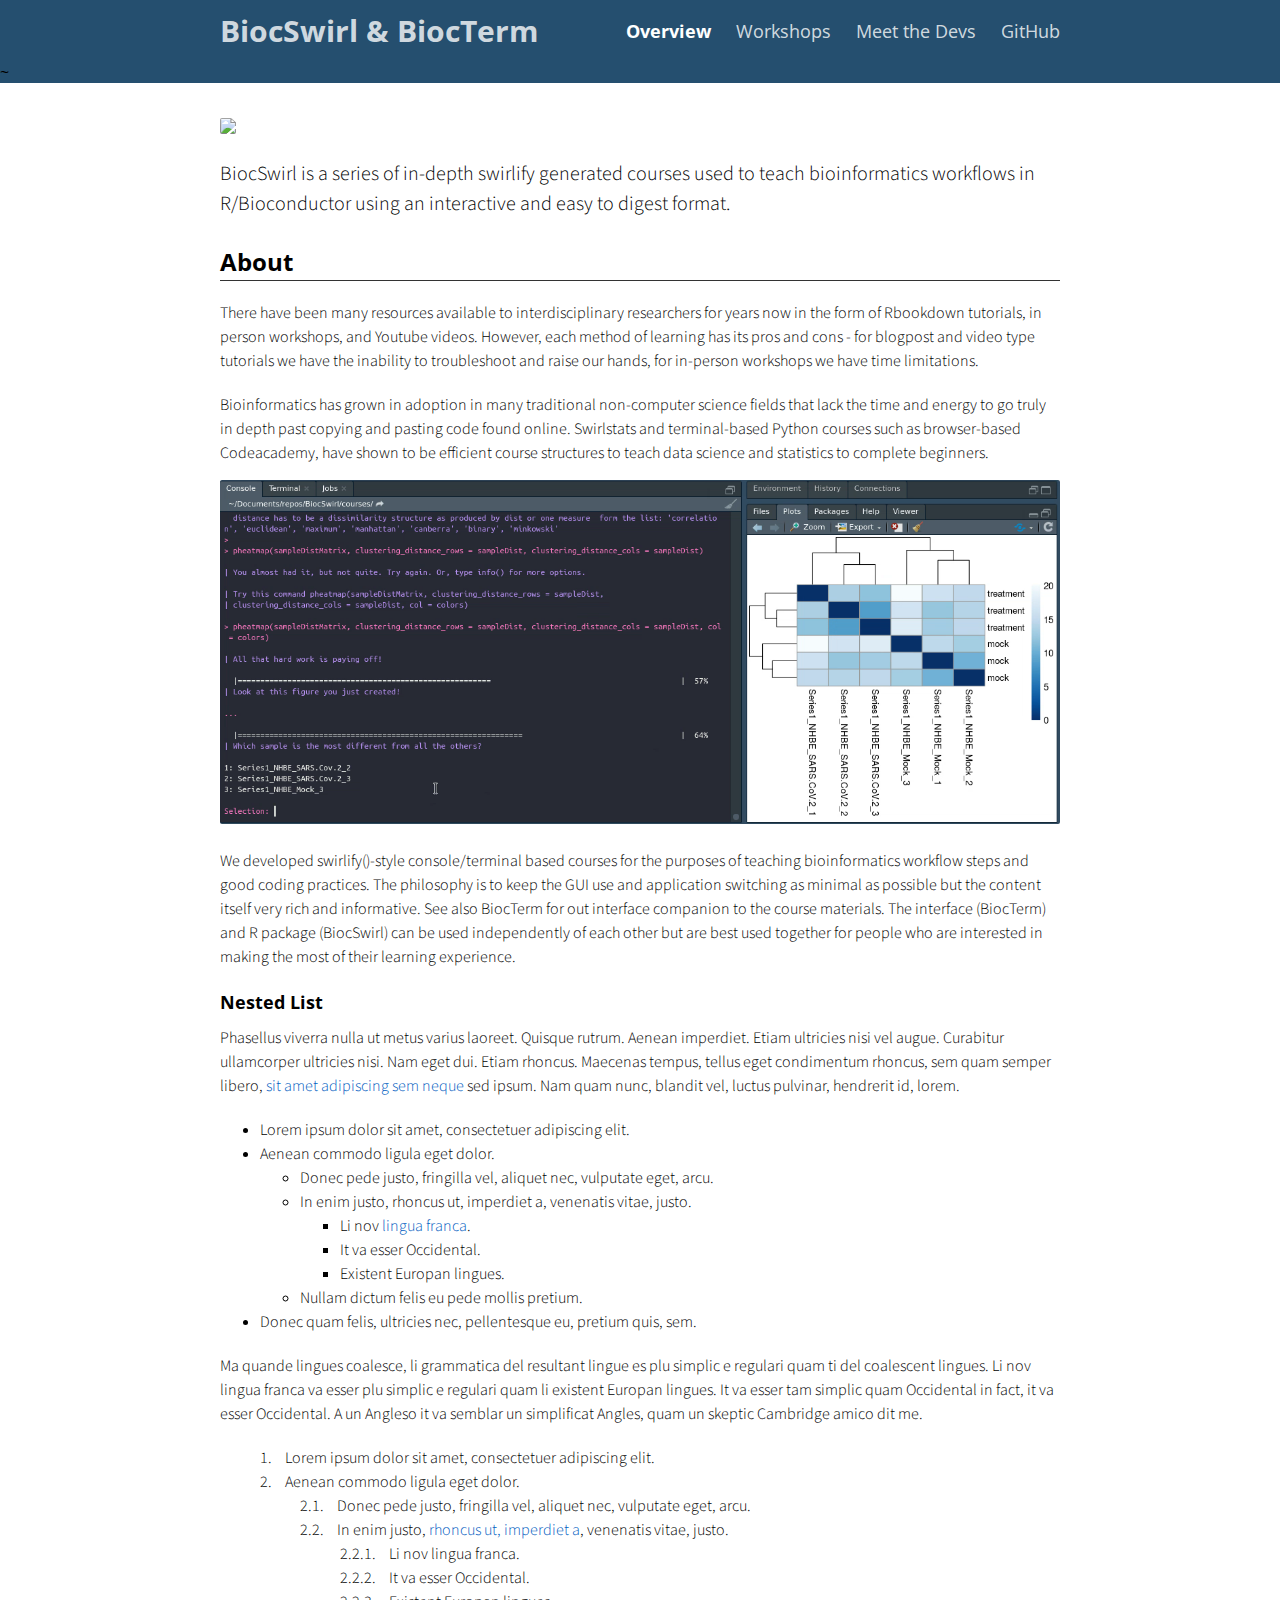
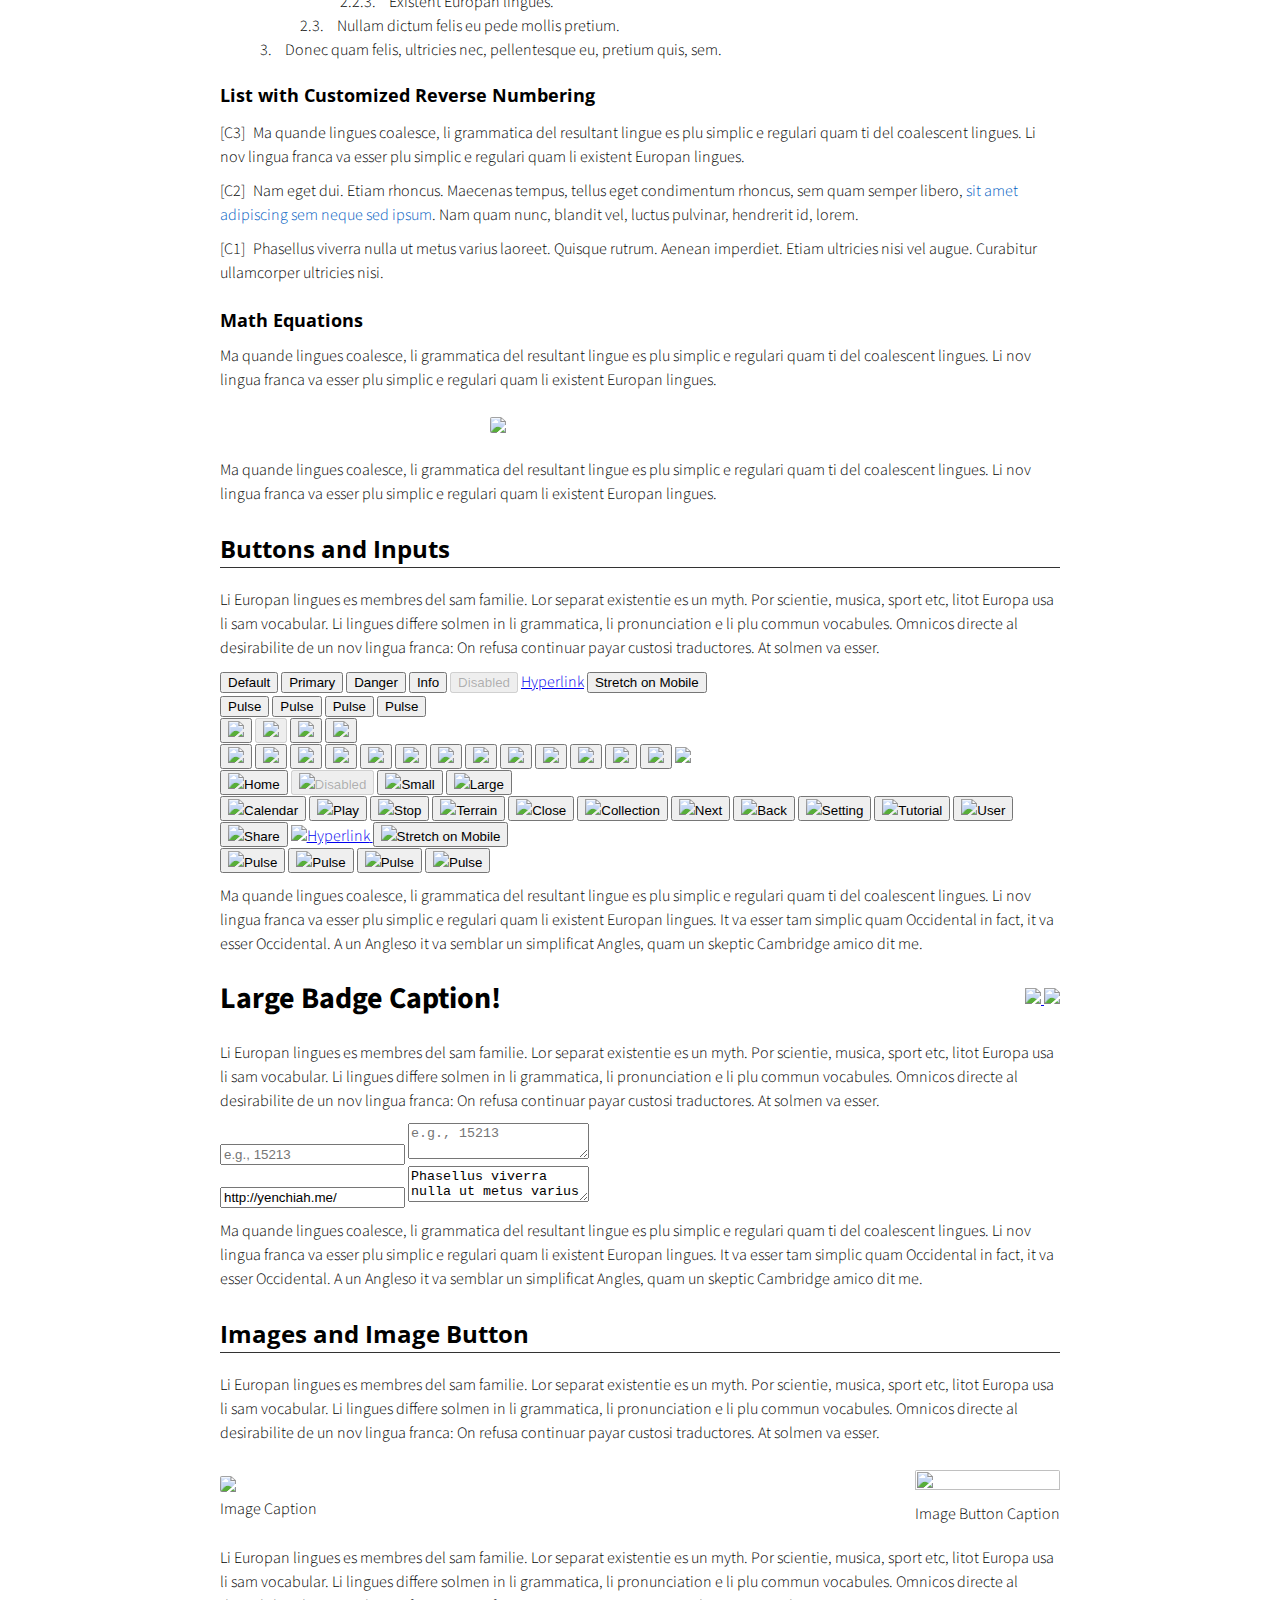
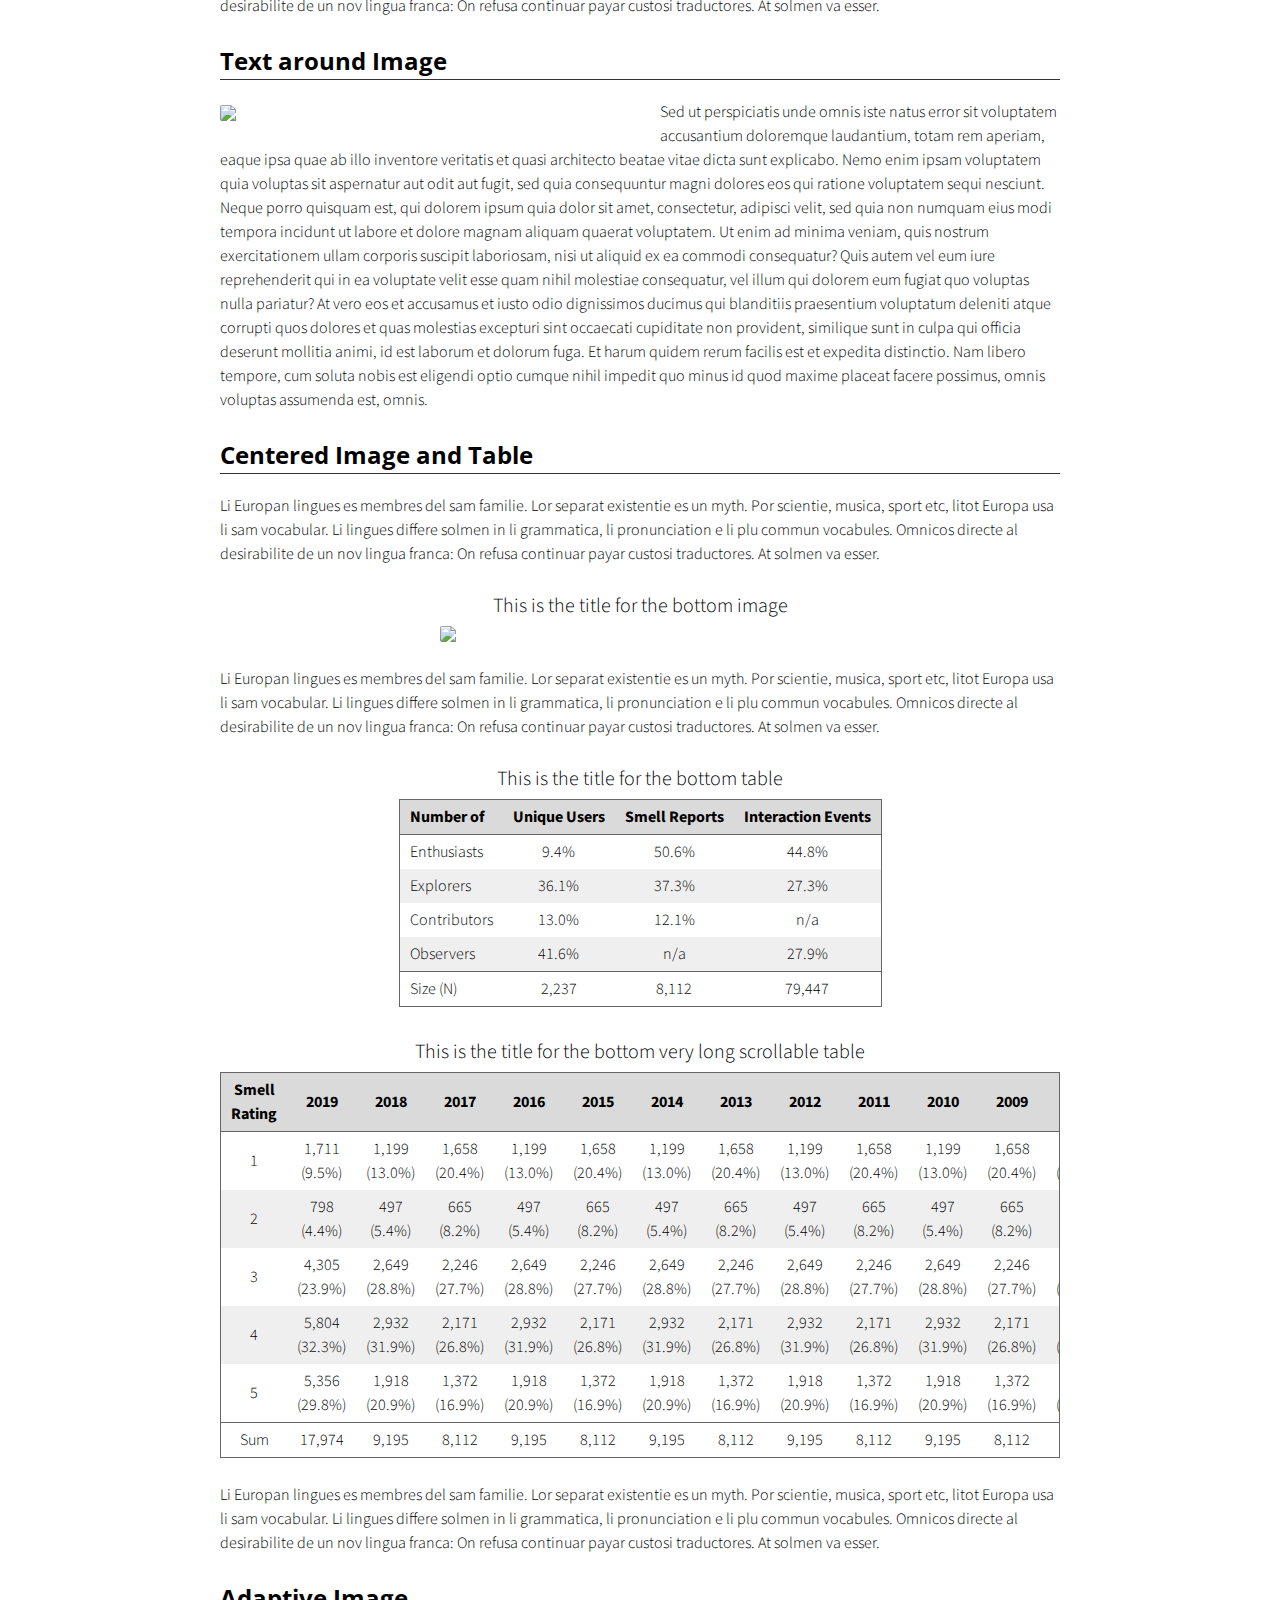
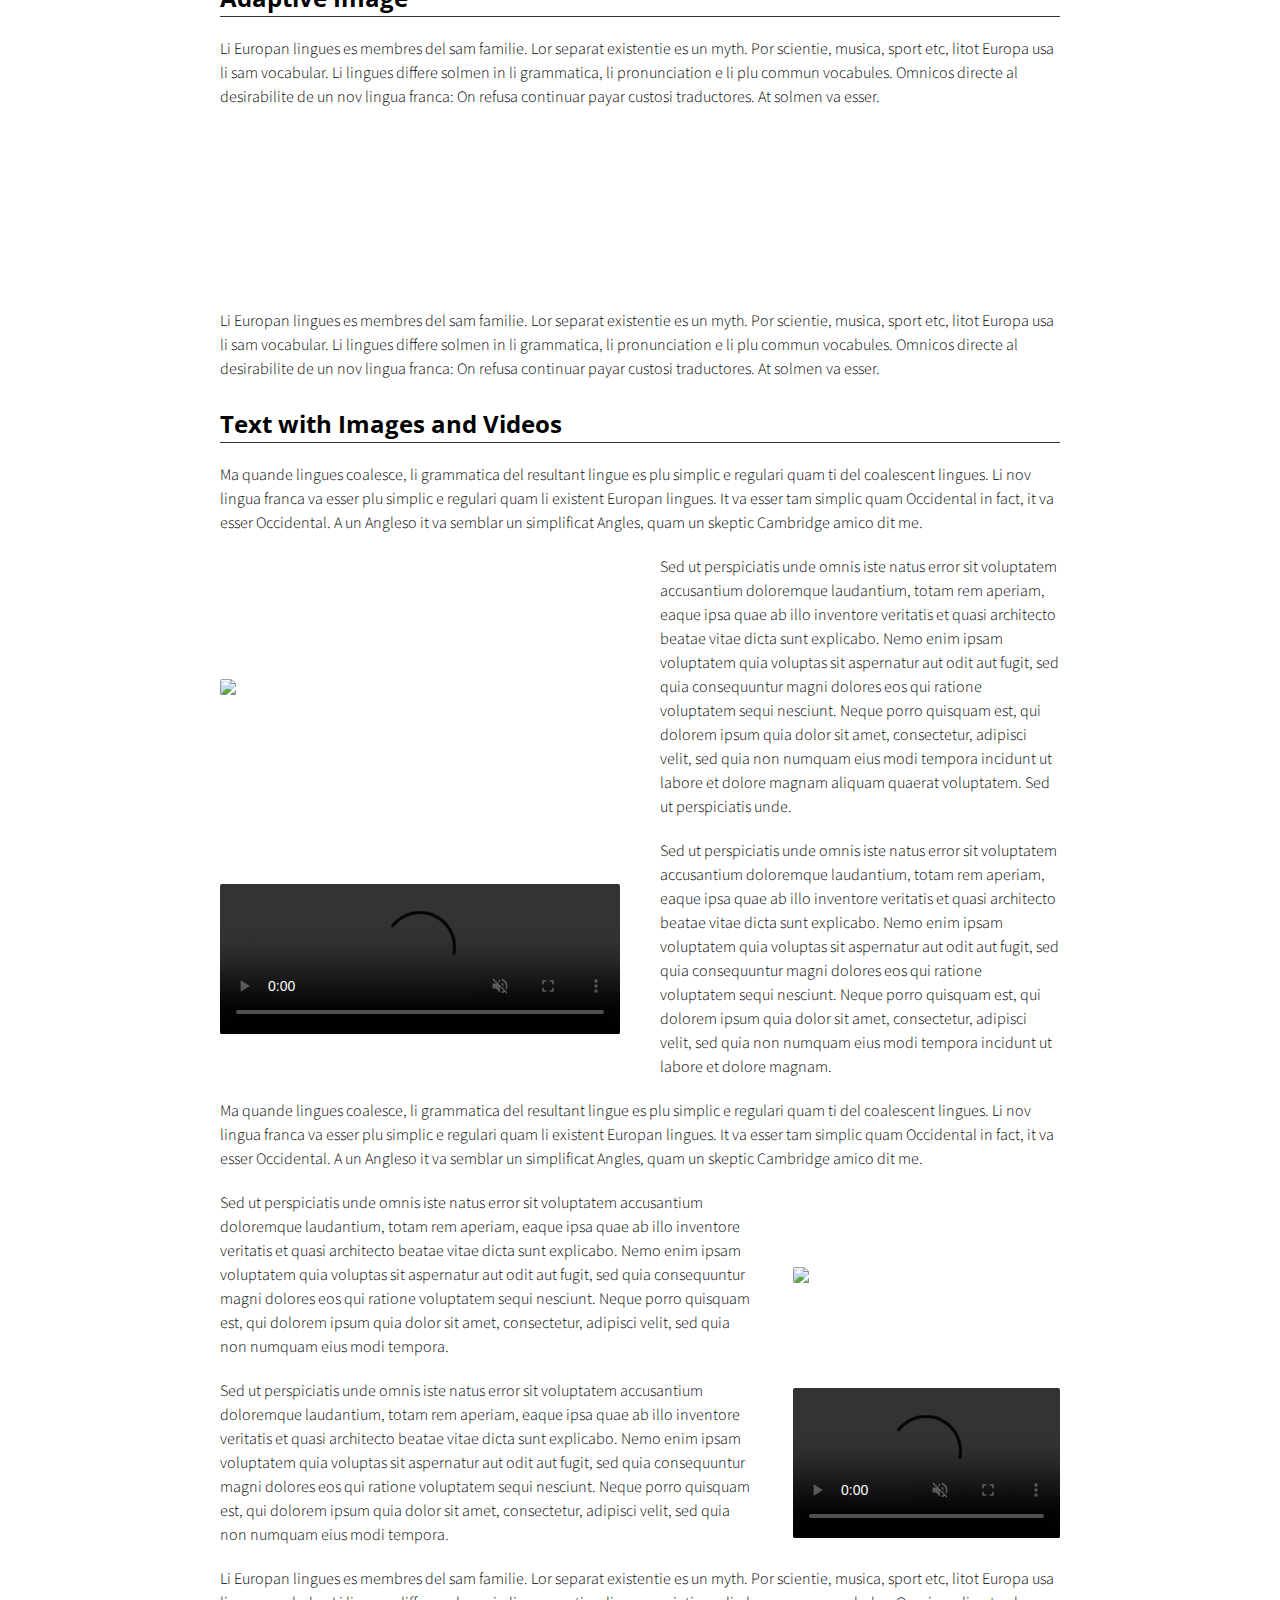
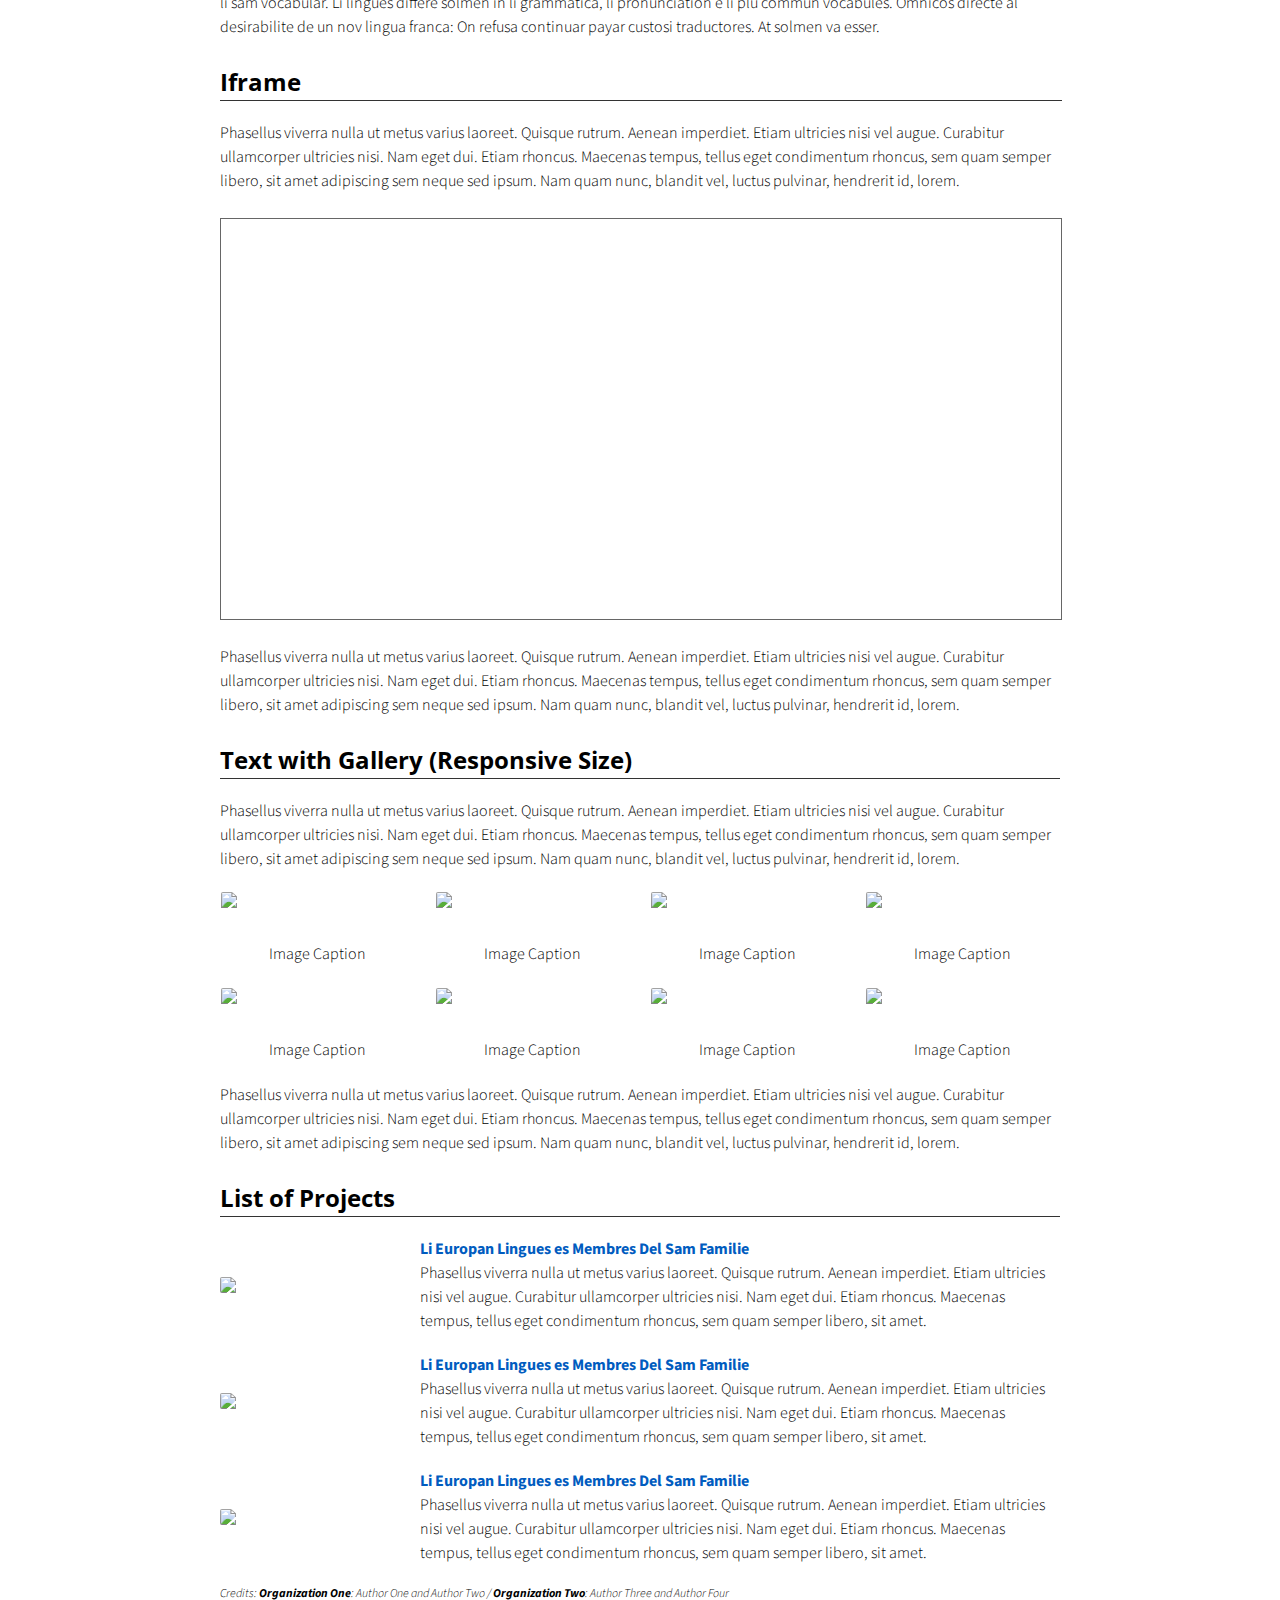
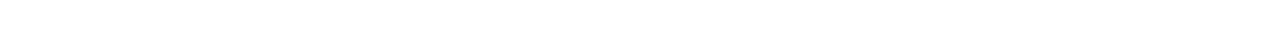
==== index.html @ 6b0eb289 "update menu colour and banner" ====
<!doctype html>
<html>

<head>
  <title>The BiocSwirl Project</title>
  <meta charset="utf-8" name="viewport" content="width=device-width, initial-scale=1">
  <link href="css/frame.css" media="screen" rel="stylesheet" type="text/css" />
  <link href="css/controls.css" media="screen" rel="stylesheet" type="text/css" />
  <link href="css/custom.css" media="screen" rel="stylesheet" type="text/css" />
  <link href='https://fonts.googleapis.com/css?family=Open+Sans:400,700' rel='stylesheet' type='text/css'>
  <link href='https://fonts.googleapis.com/css?family=Open+Sans+Condensed:300,700' rel='stylesheet' type='text/css'>
  <link href="https://fonts.googleapis.com/css?family=Source+Sans+Pro:400,700" rel="stylesheet">
  <script src="https://ajax.googleapis.com/ajax/libs/jquery/3.3.1/jquery.min.js"></script>
  <script src="js/menu.js"></script>
  <style>
    .menu-index {
      color: rgb(255, 255, 255) !important;
      opacity: 1 !important;
      font-weight: 700 !important;
    }
  </style>
</head>

<body>
  <div class="menu-container">
  <div class="menu">
  <div class="menu-table flex-row-space-between">
    <div class="logo flex-row-center">
      <a href="index.html">BiocSwirl & BiocTerm</a>
    </div>
    <a class="menu-button" tabindex="0" href="javascript:void(0)">
      <img src="img/menu.png">
    </a>
    <div class="menu-items flex-row-center flex-item">
      <a href="index.html" class="menu-index">Overview</a>
      <a href="workshops.html" class="menu-embedding">Workshops</a>
      <a href="team.html" class="menu-widget">Meet the Devs</a>
      <a href="https://github.com/biocswirl-dev-team">GitHub</a>
    </div>
  </div>
</div>
~           	 
  </div>
  <div class="content-container">
    <div class="content">
      <div class="content-table flex-column">
        <!-------------------------------------------------------------------------------------------->
        <!--Start Intro-->
         <div class="flex-row">
          <div class="flex-item flex-column">
            <img class="image center" src="img/BiocSwirl_Icon_Banner.png"/>
          </div>
          <div class="flex-item flex-column">
            <p class="text text-large">
                BiocSwirl is a series of in-depth swirlify generated courses used to teach bioinformatics workflows in R/Bioconductor using an interactive and easy to digest format.            
          
	    </p>
          </div>
        </div>

	<!--End Intro-->
        <!-------------------------------------------------------------------------------------------->
        <!--Start Text Only-->
        <div class="flex-row">
          <div class="flex-item flex-column">
            <h2 class="add-top-margin">About</h2>
            <hr>
            <p class="text">
              There have been many resources available to interdisciplinary researchers for years now in the form of Rbookdown tutorials, in person workshops, and Youtube videos. However, each method of learning has its pros and cons - for blogpost and video type tutorials we have the inability to troubleshoot and raise our hands, for in-person workshops we have time limitations.           </p>
            <p class="text"> Bioinformatics has grown in adoption in many traditional non-computer science fields that lack the time and energy to go truly in depth past copying and pasting code found online. Swirlstats and terminal-based Python courses such as browser-based Codeacademy, have shown to be efficient course structures to teach data science and statistics to complete beginners.          </p>

            <img class="image center add-top-margin-small" src="img/demoimage.png">
	    <p class="text">
	    We developed swirlify()-style console/terminal based courses for the purposes of teaching bioinformatics workflow steps and good coding practices. The philosophy is to keep the GUI use and application switching as minimal as possible but the content itself very rich and informative. See also BiocTerm for out interface companion to the course materials. The interface (BiocTerm) and R package (BiocSwirl) can be used independently of each other but are best used together for people who are interested in making the most of their learning experience.  
	    </p>
            
	    <h3>Nested List</h3>
            <p class="text">
              Phasellus viverra nulla ut metus varius laoreet. Quisque rutrum. Aenean imperdiet. Etiam ultricies nisi vel
              augue. Curabitur ullamcorper ultricies nisi. Nam eget dui. Etiam rhoncus. Maecenas tempus, tellus eget
              condimentum rhoncus, sem quam semper libero, <a target="_blank" href="javascript:void(0)">sit amet adipiscing sem neque</a> sed ipsum. Nam quam nunc, blandit
              vel, luctus pulvinar, hendrerit id, lorem.
            </p>
            <ul>
              <li>Lorem ipsum dolor sit amet, consectetuer adipiscing elit.</li>
              <li>Aenean commodo ligula eget dolor.
                <ul>
                  <li>Donec pede justo, fringilla vel, aliquet nec, vulputate eget, arcu.</li>
                  <li>In enim justo, rhoncus ut, imperdiet a, venenatis vitae, justo.
                    <ul>
                      <li>Li nov <a target="_blank" href="javascript:void(0)">lingua franca</a>.</li>
                      <li>It va esser Occidental.</li>
                      <li>Existent Europan lingues.</li>
                    </ul>
                  </li>
                  <li>Nullam dictum felis eu pede mollis pretium.</li>
                </ul>
              </li>
              <li>Donec quam felis, ultricies nec, pellentesque eu, pretium quis, sem. </li>
            </ul>
            <p class="text">
              Ma quande lingues coalesce, li grammatica del resultant lingue es plu simplic e regulari quam ti del
              coalescent lingues. Li nov lingua franca va esser plu simplic e regulari quam li existent Europan lingues.
              It va esser tam simplic quam Occidental in fact, it va esser Occidental. A un Angleso it va semblar un
              simplificat Angles, quam un skeptic Cambridge amico dit me.
            </p>
            <ol class="nested">
              <li>Lorem ipsum dolor sit amet, consectetuer adipiscing elit.</li>
              <li>Aenean commodo ligula eget dolor.
                <ol class="nested">
                  <li>Donec pede justo, fringilla vel, aliquet nec, vulputate eget, arcu.</li>
                  <li>In enim justo, <a target="_blank" href="javascript:void(0)">rhoncus ut, imperdiet a</a>, venenatis vitae, justo.
                    <ol class="nested">
                      <li>Li nov lingua franca.</li>
                      <li>It va esser Occidental.</li>
                      <li>Existent Europan lingues.</li>
                    </ol>
                  </li>
                  <li>Nullam dictum felis eu pede mollis pretium.</li>
                </ol>
              </li>
              <li>Donec quam felis, ultricies nec, pellentesque eu, pretium quis, sem. </li>
            </ol>
            <h3>List with Customized Reverse Numbering</h3>
            <ol class="publication C-list">
              <li>
                <p class="text-small-margin">
                  Phasellus viverra nulla ut metus varius laoreet. Quisque rutrum. Aenean imperdiet. Etiam ultricies nisi vel
                  augue. Curabitur ullamcorper ultricies nisi.
                </p>
              </li>
              <li>
                <p class="text-small-margin">
                  Nam eget dui. Etiam rhoncus. Maecenas tempus, tellus eget
                  condimentum rhoncus, sem quam semper libero, <a target="_blank" href="javascript:void(0)">sit amet adipiscing sem neque sed ipsum</a>. Nam quam nunc, blandit
                  vel, luctus pulvinar, hendrerit id, lorem.
                </p>
              </li>
              <li>
                <p class="text-small-margin">
                  Ma quande lingues coalesce, li grammatica del resultant lingue es plu simplic e regulari quam ti del
                  coalescent lingues. Li nov lingua franca va esser plu simplic e regulari quam li existent Europan lingues.
                </p>
              </li>
            </ol>
            <h3>Math Equations</h3>
            <p class="text">
              Ma quande lingues coalesce, li grammatica del resultant lingue es plu simplic e regulari quam ti del
              coalescent lingues. Li nov lingua franca va esser plu simplic e regulari quam li existent Europan lingues.
            </p>
            <img class="image center" src="http://latex.codecogs.com/svg.latex?C\cdot(3\sin\theta_1+3\sin\theta_2-\cos\theta_1-\cos\theta_2)" style="max-width: 300px;">
            <p class="text">
              Ma quande lingues coalesce, li grammatica del resultant lingue es plu simplic e regulari quam ti del
              coalescent lingues. Li nov lingua franca va esser plu simplic e regulari quam li existent Europan lingues.
            </p>
          </div>
        </div>
        <!--End Text Only-->
        <!-------------------------------------------------------------------------------------------->
        <!--Start Text with Buttons-->
        <div class="flex-row">
          <div class="flex-item flex-column">
            <h2 class="add-top-margin">Buttons and Inputs</h2>
            <hr>
            <p class="text">
              Li Europan lingues es membres del sam familie. Lor separat existentie es un myth. Por scientie, musica,
              sport etc, litot Europa usa li sam vocabular. Li lingues differe solmen in li grammatica, li pronunciation e
              li plu commun vocabules. Omnicos directe al desirabilite de un nov lingua franca: On refusa continuar payar
              custosi traductores. At solmen va esser.
            </p>
            <div class="control-group">
              <button class="custom-button">Default</button>
              <button class="custom-button custom-button-primary">Primary</button>
              <button class="custom-button custom-button-danger">Danger</button>
              <button class="custom-button custom-button-info">Info</button>
              <button class="custom-button" disabled>Disabled</button>
              <a class="custom-button" target="_blank" href="https://github.com/yenchiah/project-website-template" target="_blank">Hyperlink</a>
              <button class="custom-button custom-button-primary stretch-on-mobile">Stretch on Mobile</button>
            </div>
            <div class="control-group">
              <button class="custom-button pulse-black">Pulse</button>
              <button class="custom-button custom-button-primary pulse-primary">Pulse</button>
              <button class="custom-button custom-button-danger pulse-danger">Pulse</button>
              <button class="custom-button custom-button-info pulse-info">Pulse</button>
            </div>
            <div class="control-group">
              <button class="custom-button-flat"><img src="img/home.png"></button>
              <button class="custom-button-flat" disabled><img src="img/home.png"></button>
              <button class="custom-button-flat small"><img src="img/home.png"></button>
              <button class="custom-button-flat large"><img src="img/home.png"></button>
            </div>
            <div class="control-group">
              <button class="custom-button-flat"><img src="img/calendar.png"></button>
              <button class="custom-button-flat"><img src="img/play.png"></button>
              <button class="custom-button-flat"><img src="img/pause.png"></button>
              <button class="custom-button-flat"><img src="img/stop.png"></button>
              <button class="custom-button-flat"><img src="img/terrain.png"></button>
              <button class="custom-button-flat"><img src="img/close.png"></button>
              <button class="custom-button-flat"><img src="img/collection.png"></button>
              <button class="custom-button-flat"><img src="img/next.png"></button>
              <button class="custom-button-flat"><img src="img/back.png"></button>
              <button class="custom-button-flat"><img src="img/setting.png"></button>
              <button class="custom-button-flat"><img src="img/book.png"></button>
              <button class="custom-button-flat"><img src="img/user.png"></button>
              <button class="custom-button-flat"><img src="img/share.png"></button>
              <a class="custom-button-flat" href="https://github.com/yenchiah/project-website-template" target="_blank">
                <img src="img/link.png">
              </a>
            </div>
            <div class="control-group">
              <button class="custom-button-flat"><img src="img/home.png"><span>Home</span></button>
              <button class="custom-button-flat" disabled><img src="img/home.png"><span>Disabled</span></button>
              <button class="custom-button-flat small"><img src="img/home.png"><span>Small</span></button>
              <button class="custom-button-flat large"><img src="img/home.png"><span>Large</span></button>
            </div>
            <div class="control-group">
              <button class="custom-button-flat"><img src="img/calendar.png"><span>Calendar</span></button>
              <button class="custom-button-flat"><img src="img/play.png"><span>Play</span></button>
              <button class="custom-button-flat"><img src="img/stop.png"><span>Stop</span></button>
              <button class="custom-button-flat"><img src="img/terrain.png"><span>Terrain</span></button>
              <button class="custom-button-flat"><img src="img/close.png"><span>Close</span></button>
              <button class="custom-button-flat"><img src="img/collection.png"><span>Collection</span></button>
              <button class="custom-button-flat"><img src="img/next.png"><span>Next</span></button>
              <button class="custom-button-flat"><img src="img/back.png"><span>Back</span></button>
              <button class="custom-button-flat"><img src="img/setting.png"><span>Setting</span></button>
              <button class="custom-button-flat"><img src="img/book.png"><span>Tutorial</span></button>
              <button class="custom-button-flat"><img src="img/user.png"><span>User</span></button>
              <button class="custom-button-flat"><img src="img/share.png"><span>Share</span></button>
              <a class="custom-button-flat" href="https://github.com/yenchiah/project-website-template" target="_blank">
                <img src="img/link.png"><span>Hyperlink</span>
              </a>
              <button class="custom-button-flat stretch-on-mobile"><img src="img/play.png"><span>Stretch on Mobile</span></button>
            </div>
            <div class="control-group">
              <button class="custom-button-flat pulse-black"><img src="img/home.png"><span>Pulse</span></button>
              <button class="custom-button-flat pulse-primary"><img src="img/home.png"><span>Pulse</span></button>
              <button class="custom-button-flat pulse-danger"><img src="img/home.png"><span>Pulse</span></button>
              <button class="custom-button-flat pulse-info"><img src="img/home.png"><span>Pulse</span></button>
            </div>
            <p class="text">
              Ma quande lingues coalesce, li grammatica del resultant lingue es plu simplic e regulari quam ti del
              coalescent lingues. Li nov lingua franca va esser plu simplic e regulari quam li existent Europan lingues.
              It va esser tam simplic quam Occidental in fact, it va esser Occidental. A un Angleso it va semblar un
              simplificat Angles, quam un skeptic Cambridge amico dit me.
            </p>
          </div>
        </div>
        <div class="flex-row-space-between">
          <div class="flex-item flex-column">
            <p class="text badge-text">Large Badge Caption!</p>
          </div>
          <div class="flex-item flex-column">
            <div class="control-group">
              <a href="javascript:void(0)" target="_blank" class="custom-image-button">
                <img src="img/app-store-badge.png" width="150">
              </a>
              <a href="javascript:void(0)" target="_blank" class="custom-image-button">
                <img src="img/google-play-badge.png" width="150">
              </a>
            </div>
          </div>
        </div>
        <div class="flex-row">
          <div class="flex-item flex-column">
            <p class="text">
              Li Europan lingues es membres del sam familie. Lor separat existentie es un myth. Por scientie, musica,
              sport etc, litot Europa usa li sam vocabular. Li lingues differe solmen in li grammatica, li pronunciation e
              li plu commun vocabules. Omnicos directe al desirabilite de un nov lingua franca: On refusa continuar payar
              custosi traductores. At solmen va esser.
            </p>
            <div class="control-group">
              <input class="custom-textbox stretch-on-mobile" type="text" placeholder="e.g., 15213">
              <textarea class="custom-textbox stretch-on-mobile" placeholder="e.g., 15213"></textarea>
            </div>
            <div class="control-group">
              <input class="custom-textbox stretch-on-mobile" value="http://yenchiah.me/" type="text" readonly>
              <textarea class="custom-textbox stretch-on-mobile" readonly>Phasellus viverra nulla ut metus varius laoreet.</textarea>
            </div>
            <p class="text">
              Ma quande lingues coalesce, li grammatica del resultant lingue es plu simplic e regulari quam ti del
              coalescent lingues. Li nov lingua franca va esser plu simplic e regulari quam li existent Europan lingues.
              It va esser tam simplic quam Occidental in fact, it va esser Occidental. A un Angleso it va semblar un
              simplificat Angles, quam un skeptic Cambridge amico dit me.
            </p>
          </div>
        </div>
        <!--End Text with Buttons-->
        <!-------------------------------------------------------------------------------------------->
        <!--Start Text with Images and Image buttons-->
        <div class="flex-row">
          <div class="flex-item flex-column">
            <h2 class="add-top-margin">Images and Image Button</h2>
            <hr>
            <p class="text">
              Li Europan lingues es membres del sam familie. Lor separat existentie es un myth. Por scientie, musica,
              sport etc, litot Europa usa li sam vocabular. Li lingues differe solmen in li grammatica, li pronunciation e
              li plu commun vocabules. Omnicos directe al desirabilite de un nov lingua franca: On refusa continuar payar
              custosi traductores. At solmen va esser.
            </p>
          </div>
        </div>
        <div class="flex-row-space-between">
          <div class="flex-item flex-column">
            <img class="image max-width-400" src="img/dummay-img.png">
            <p class="image-caption">Image Caption</p>
          </div>
          <div class="flex-item flex-column">
            <a href="https://github.com/yenchiah/project-website-template" target="_blank" class="image max-width-400">
              <img src="img/dummay-img.png">
            </a>
            <p class="image-caption">Image Button Caption</p>
          </div>
        </div>
        <div class="flex-row">
          <div class="flex-item flex-column">
            <p class="text">
              Li Europan lingues es membres del sam familie. Lor separat existentie es un myth. Por scientie, musica,
              sport etc, litot Europa usa li sam vocabular. Li lingues differe solmen in li grammatica, li pronunciation e
              li plu commun vocabules. Omnicos directe al desirabilite de un nov lingua franca: On refusa continuar payar
              custosi traductores. At solmen va esser.
            </p>
          </div>
        </div>
        <!--End Text with Images and Image buttons-->
        <!-------------------------------------------------------------------------------------------->
        <!--Start Text around Image-->
        <div class="flex-row">
          <div class="flex-item flex-column">
            <h2 class="add-top-margin">Text around Image</h2>
            <hr>
            <p class="text">
              <img class="image image-wrap-text max-width-400" src="img/dummay-img.png">
              Sed ut perspiciatis unde omnis iste natus error sit voluptatem accusantium doloremque laudantium, totam rem
              aperiam, eaque ipsa quae ab illo inventore veritatis et quasi architecto beatae vitae dicta sunt explicabo.
              Nemo enim ipsam voluptatem quia voluptas sit aspernatur aut odit aut fugit, sed quia consequuntur magni
              dolores eos qui ratione voluptatem sequi nesciunt. Neque porro quisquam est, qui dolorem ipsum quia dolor sit
              amet, consectetur, adipisci velit, sed quia non numquam eius modi tempora incidunt ut labore et dolore magnam
              aliquam quaerat voluptatem. Ut enim ad minima veniam, quis nostrum exercitationem ullam corporis suscipit
              laboriosam, nisi ut aliquid ex ea commodi consequatur? Quis autem vel eum iure reprehenderit qui in ea
              voluptate velit esse quam nihil molestiae consequatur, vel illum qui dolorem eum fugiat quo voluptas nulla
              pariatur? At vero eos et accusamus et iusto odio dignissimos ducimus qui blanditiis praesentium voluptatum
              deleniti atque corrupti quos dolores et quas molestias excepturi sint occaecati cupiditate non provident,
              similique sunt in culpa qui officia deserunt mollitia animi, id est laborum et dolorum fuga. Et harum quidem
              rerum facilis est et expedita distinctio. Nam libero tempore, cum soluta nobis est eligendi optio cumque nihil
              impedit quo minus id quod maxime placeat facere possimus, omnis voluptas assumenda est, omnis.
            </p>
          </div>
        </div>
        <!--End Text around Image-->
        <!-------------------------------------------------------------------------------------------->
        <!--Start Text with Centered Image and Table-->
        <div class="flex-row">
          <div class="flex-item flex-column">
            <h2 class="add-top-margin">Centered Image and Table</h2>
            <hr>
            <p class="text">
              Li Europan lingues es membres del sam familie. Lor separat existentie es un myth. Por scientie, musica,
              sport etc, litot Europa usa li sam vocabular. Li lingues differe solmen in li grammatica, li pronunciation e
              li plu commun vocabules. Omnicos directe al desirabilite de un nov lingua franca: On refusa continuar payar
              custosi traductores. At solmen va esser.
            </p>
            <p class="text text-center graph-title">
              This is the title for the bottom image
            </p>
            <img class="image center max-width-400 add-top-margin-small" src="img/dummay-img.png">
            <p class="text">
              Li Europan lingues es membres del sam familie. Lor separat existentie es un myth. Por scientie, musica,
              sport etc, litot Europa usa li sam vocabular. Li lingues differe solmen in li grammatica, li pronunciation e
              li plu commun vocabules. Omnicos directe al desirabilite de un nov lingua franca: On refusa continuar payar
              custosi traductores. At solmen va esser.
            </p>
            <p class="text text-center graph-title">
              This is the title for the bottom table
            </p>
            <div class="custom-table-container center add-top-margin-small">
              <table class="custom-table">
                <thead>
                  <tr class="bg-color-gray">
                    <th>Number of</th>
                    <th class="text-center">Unique Users</th>
                    <th class="text-center">Smell Reports</th>
                    <th class="text-center">Interaction Events</th>
                  </tr>
                </thead>
                <tbody>
                  <tr>
                    <td>Enthusiasts</td>
                    <td class="text-center">9.4%</td>
                    <td class="text-center">50.6%</td>
                    <td class="text-center">44.8%</td>
                  </tr>
                  <tr class="bg-color-light-gray">
                    <td>Explorers</td>
                    <td class="text-center">36.1%</td>
                    <td class="text-center">37.3%</td>
                    <td class="text-center">27.3%</td>
                  </tr>
                  <tr>
                    <td>Contributors</td>
                    <td class="text-center">13.0%</td>
                    <td class="text-center">12.1%</td>
                    <td class="text-center">n/a</td>
                  </tr>
                  <tr class="bg-color-light-gray">
                    <td>Observers</td>
                    <td class="text-center">41.6%</td>
                    <td class="text-center">n/a</td>
                    <td class="text-center">27.9%</td>
                  </tr>
                </tbody>
                <tfoot>
                  <tr>
                    <td>Size (N)</td>
                    <td class="text-center">2,237</td>
                    <td class="text-center">8,112</td>
                    <td class="text-center">79,447</td>
                  </tr>
                </tfoot>
              </table>
            </div>
            <p class="text text-center graph-title">
              This is the title for the bottom very long scrollable table
            </p>
            <div class="custom-table-container center add-top-margin-small">
              <table class="custom-table">
                <thead>
                  <tr class="bg-color-gray">
                    <th class="text-center">Smell Rating</th>
                    <th class="text-center">2019</th>
                    <th class="text-center">2018</th>
                    <th class="text-center">2017</th>
                    <th class="text-center">2016</th>
                    <th class="text-center">2015</th>
                    <th class="text-center">2014</th>
                    <th class="text-center">2013</th>
                    <th class="text-center">2012</th>
                    <th class="text-center">2011</th>
                    <th class="text-center">2010</th>
                    <th class="text-center">2009</th>
                    <th class="text-center">2008</th>
                    <th class="text-center">2007</th>
                  </tr>
                </thead>
                <tbody>
                  <tr>
                    <td class="text-center">1</td>
                    <td class="text-center">1,711 (9.5%)</td>
                    <td class="text-center">1,199 (13.0%)</td>
                    <td class="text-center">1,658 (20.4%)</td>
                    <td class="text-center">1,199 (13.0%)</td>
                    <td class="text-center">1,658 (20.4%)</td>
                    <td class="text-center">1,199 (13.0%)</td>
                    <td class="text-center">1,658 (20.4%)</td>
                    <td class="text-center">1,199 (13.0%)</td>
                    <td class="text-center">1,658 (20.4%)</td>
                    <td class="text-center">1,199 (13.0%)</td>
                    <td class="text-center">1,658 (20.4%)</td>
                    <td class="text-center">1,199 (13.0%)</td>
                    <td class="text-center">1,658 (20.4%)</td>
                  </tr>
                  <tr class="bg-color-light-gray">
                    <td class="text-center">2</td>
                    <td class="text-center">798 (4.4%)</td>
                    <td class="text-center">497 (5.4%)</td>
                    <td class="text-center">665 (8.2%)</td>
                    <td class="text-center">497 (5.4%)</td>
                    <td class="text-center">665 (8.2%)</td>
                    <td class="text-center">497 (5.4%)</td>
                    <td class="text-center">665 (8.2%)</td>
                    <td class="text-center">497 (5.4%)</td>
                    <td class="text-center">665 (8.2%)</td>
                    <td class="text-center">497 (5.4%)</td>
                    <td class="text-center">665 (8.2%)</td>
                    <td class="text-center">497 (5.4%)</td>
                    <td class="text-center">665 (8.2%)</td>
                  </tr>
                  <tr>
                    <td class="text-center">3</td>
                    <td class="text-center">4,305 (23.9%)</td>
                    <td class="text-center">2,649 (28.8%)</td>
                    <td class="text-center">2,246 (27.7%)</td>
                    <td class="text-center">2,649 (28.8%)</td>
                    <td class="text-center">2,246 (27.7%)</td>
                    <td class="text-center">2,649 (28.8%)</td>
                    <td class="text-center">2,246 (27.7%)</td>
                    <td class="text-center">2,649 (28.8%)</td>
                    <td class="text-center">2,246 (27.7%)</td>
                    <td class="text-center">2,649 (28.8%)</td>
                    <td class="text-center">2,246 (27.7%)</td>
                    <td class="text-center">2,649 (28.8%)</td>
                    <td class="text-center">2,246 (27.7%)</td>
                  </tr>
                  <tr class="bg-color-light-gray">
                    <td class="text-center">4</td>
                    <td class="text-center">5,804 (32.3%)</td>
                    <td class="text-center">2,932 (31.9%)</td>
                    <td class="text-center">2,171 (26.8%)</td>
                    <td class="text-center">2,932 (31.9%)</td>
                    <td class="text-center">2,171 (26.8%)</td>
                    <td class="text-center">2,932 (31.9%)</td>
                    <td class="text-center">2,171 (26.8%)</td>
                    <td class="text-center">2,932 (31.9%)</td>
                    <td class="text-center">2,171 (26.8%)</td>
                    <td class="text-center">2,932 (31.9%)</td>
                    <td class="text-center">2,171 (26.8%)</td>
                    <td class="text-center">2,932 (31.9%)</td>
                    <td class="text-center">2,171 (26.8%)</td>
                  </tr>
                  <tr>
                    <td class="text-center">5</td>
                    <td class="text-center">5,356 (29.8%)</td>
                    <td class="text-center">1,918 (20.9%)</td>
                    <td class="text-center">1,372 (16.9%)</td>
                    <td class="text-center">1,918 (20.9%)</td>
                    <td class="text-center">1,372 (16.9%)</td>
                    <td class="text-center">1,918 (20.9%)</td>
                    <td class="text-center">1,372 (16.9%)</td>
                    <td class="text-center">1,918 (20.9%)</td>
                    <td class="text-center">1,372 (16.9%)</td>
                    <td class="text-center">1,918 (20.9%)</td>
                    <td class="text-center">1,372 (16.9%)</td>
                    <td class="text-center">1,918 (20.9%)</td>
                    <td class="text-center">1,372 (16.9%)</td>
                  </tr>
                </tbody>
                <tfoot>
                  <tr>
                    <td class="text-center">Sum</td>
                    <td class="text-center">17,974</td>
                    <td class="text-center">9,195</td>
                    <td class="text-center">8,112</td>
                    <td class="text-center">9,195</td>
                    <td class="text-center">8,112</td>
                    <td class="text-center">9,195</td>
                    <td class="text-center">8,112</td>
                    <td class="text-center">9,195</td>
                    <td class="text-center">8,112</td>
                    <td class="text-center">9,195</td>
                    <td class="text-center">8,112</td>
                    <td class="text-center">9,195</td>
                    <td class="text-center">8,112</td>
                  </tr>
                </tfoot>
              </table>
            </div>
            <p class="text">
              Li Europan lingues es membres del sam familie. Lor separat existentie es un myth. Por scientie, musica,
              sport etc, litot Europa usa li sam vocabular. Li lingues differe solmen in li grammatica, li pronunciation e
              li plu commun vocabules. Omnicos directe al desirabilite de un nov lingua franca: On refusa continuar payar
              custosi traductores. At solmen va esser.
            </p>
          </div>
        </div>
        <!--End Text with Centered Image and Table-->
        <!-------------------------------------------------------------------------------------------->
        <!--Start Text with Adaptive Image-->
        <div class="flex-row">
          <div class="flex-item flex-column">
            <h2 class="add-top-margin">Adaptive Image</h2>
            <hr>
            <p class="text">
              Li Europan lingues es membres del sam familie. Lor separat existentie es un myth. Por scientie, musica,
              sport etc, litot Europa usa li sam vocabular. Li lingues differe solmen in li grammatica, li pronunciation e
              li plu commun vocabules. Omnicos directe al desirabilite de un nov lingua franca: On refusa continuar payar
              custosi traductores. At solmen va esser.
            </p>
            <a class="image adaptive-image" style="background-image: url('img/dummay-img-long.png'); min-height: 150px;" href="img/dummay-img-long.png" target="_blank"></a>
            <p class="text">
              Li Europan lingues es membres del sam familie. Lor separat existentie es un myth. Por scientie, musica,
              sport etc, litot Europa usa li sam vocabular. Li lingues differe solmen in li grammatica, li pronunciation e
              li plu commun vocabules. Omnicos directe al desirabilite de un nov lingua franca: On refusa continuar payar
              custosi traductores. At solmen va esser.
            </p>
          </div>
        </div>
        <!--End Text with Adaptive Image-->
        <!-------------------------------------------------------------------------------------------->
        <!--Start Text with Images and Videos-->
        <div class="flex-row">
          <div class="flex-item flex-column">
            <h2 class="add-top-margin">Text with Images and Videos</h2>
            <hr>
            <p class="text">
              Ma quande lingues coalesce, li grammatica del resultant lingue es plu simplic e regulari quam ti del
              coalescent lingues. Li nov lingua franca va esser plu simplic e regulari quam li existent Europan lingues.
              It va esser tam simplic quam Occidental in fact, it va esser Occidental. A un Angleso it va semblar un
              simplificat Angles, quam un skeptic Cambridge amico dit me.
            </p>
          </div>
        </div>
        <div class="flex-row">
          <div class="flex-item flex-item-stretch flex-column">
            <img class="image" src="img/dummay-img.png">
          </div>
          <div class="flex-item flex-item-stretch flex-column">
            <p class="text">
              Sed ut perspiciatis unde omnis iste natus error sit voluptatem accusantium doloremque laudantium, totam rem
              aperiam, eaque ipsa quae ab illo inventore veritatis et quasi architecto beatae vitae dicta sunt explicabo.
              Nemo enim ipsam voluptatem quia voluptas sit aspernatur aut odit aut fugit, sed quia consequuntur magni
              dolores eos qui ratione voluptatem sequi nesciunt. Neque porro quisquam est, qui dolorem ipsum quia dolor
              sit amet, consectetur, adipisci velit, sed quia non numquam eius modi tempora incidunt ut labore et dolore
              magnam aliquam quaerat voluptatem. Sed ut perspiciatis unde.
            </p>
          </div>
        </div>
        <div class="flex-row">
          <div class="flex-item flex-item-stretch flex-column">
            <video preload controls autoplay loop muted playsinline class="image">
              <source src="vid/mov_bbb.mp4" type="video/mp4">
              Your browser does not support the video tag.
            </video>
          </div>
          <div class="flex-item flex-item-stretch flex-column">
            <p class="text">
              Sed ut perspiciatis unde omnis iste natus error sit voluptatem accusantium doloremque laudantium, totam rem
              aperiam, eaque ipsa quae ab illo inventore veritatis et quasi architecto beatae vitae dicta sunt explicabo.
              Nemo enim ipsam voluptatem quia voluptas sit aspernatur aut odit aut fugit, sed quia consequuntur magni
              dolores eos qui ratione voluptatem sequi nesciunt. Neque porro quisquam est, qui dolorem ipsum quia dolor
              sit amet, consectetur, adipisci velit, sed quia non numquam eius modi tempora incidunt ut labore et dolore
              magnam.
            </p>
          </div>
        </div>
        <div class="flex-row">
          <div class="flex-item flex-column">
            <p class="text">
              Ma quande lingues coalesce, li grammatica del resultant lingue es plu simplic e regulari quam ti del
              coalescent lingues. Li nov lingua franca va esser plu simplic e regulari quam li existent Europan lingues.
              It va esser tam simplic quam Occidental in fact, it va esser Occidental. A un Angleso it va semblar un
              simplificat Angles, quam un skeptic Cambridge amico dit me.
            </p>
          </div>
        </div>
        <div class="flex-row">
          <div class="flex-item flex-item-stretch-2 flex-column">
            <p class="text">
              Sed ut perspiciatis unde omnis iste natus error sit voluptatem accusantium doloremque laudantium, totam rem
              aperiam, eaque ipsa quae ab illo inventore veritatis et quasi architecto beatae vitae dicta sunt explicabo.
              Nemo enim ipsam voluptatem quia voluptas sit aspernatur aut odit aut fugit, sed quia consequuntur magni
              dolores eos qui ratione voluptatem sequi nesciunt. Neque porro quisquam est, qui dolorem ipsum quia dolor
              sit amet, consectetur, adipisci velit, sed quia non numquam eius modi tempora.
            </p>
          </div>
          <div class="flex-item flex-item-stretch flex-column">
            <img class="image" src="img/dummay-img.png">
          </div>
        </div>
        <div class="flex-row">
          <div class="flex-item flex-item-stretch-2 flex-column">
            <p class="text">
              Sed ut perspiciatis unde omnis iste natus error sit voluptatem accusantium doloremque laudantium, totam rem
              aperiam, eaque ipsa quae ab illo inventore veritatis et quasi architecto beatae vitae dicta sunt explicabo.
              Nemo enim ipsam voluptatem quia voluptas sit aspernatur aut odit aut fugit, sed quia consequuntur magni
              dolores eos qui ratione voluptatem sequi nesciunt. Neque porro quisquam est, qui dolorem ipsum quia dolor
              sit amet, consectetur, adipisci velit, sed quia non numquam eius modi tempora.
            </p>
          </div>
          <div class="flex-item flex-item-stretch flex-column">
            <video preload controls autoplay loop muted playsinline class="image">
              <source src="vid/mov_bbb.mp4" type="video/mp4">
              Your browser does not support the video tag.
            </video>
          </div>
        </div>
        <div class="flex-row">
          <div class="flex-item flex-item-stretch flex-column">
            <p class="text">
              Li Europan lingues es membres del sam familie. Lor separat existentie es un myth. Por scientie, musica,
              sport etc, litot Europa usa li sam vocabular. Li lingues differe solmen in li grammatica, li pronunciation e
              li plu commun vocabules. Omnicos directe al desirabilite de un nov lingua franca: On refusa continuar payar
              custosi traductores. At solmen va esser.
            </p>
          </div>
        </div>
        <!--End Text with Images and Videos-->
        <!-------------------------------------------------------------------------------------------->
        <!--Start Text with Iframe-->
        <div class="flex-row">
          <div class="flex-item flex-column">
            <h2 class="add-top-margin">Iframe</h2>
            <hr>
            <p class="text">
              Phasellus viverra nulla ut metus varius laoreet. Quisque rutrum. Aenean imperdiet. Etiam ultricies nisi vel
              augue. Curabitur ullamcorper ultricies nisi. Nam eget dui. Etiam rhoncus. Maecenas tempus, tellus eget
              condimentum rhoncus, sem quam semper libero, sit amet adipiscing sem neque sed ipsum. Nam quam nunc, blandit
              vel, luctus pulvinar, hendrerit id, lorem.
            </p>
            <iframe class="iframe-in-body" src="http://yenchiah.me/geo-heatmap/smell.html"></iframe>
            <p class="text">
              Phasellus viverra nulla ut metus varius laoreet. Quisque rutrum. Aenean imperdiet. Etiam ultricies nisi vel
              augue. Curabitur ullamcorper ultricies nisi. Nam eget dui. Etiam rhoncus. Maecenas tempus, tellus eget
              condimentum rhoncus, sem quam semper libero, sit amet adipiscing sem neque sed ipsum. Nam quam nunc, blandit
              vel, luctus pulvinar, hendrerit id, lorem.
            </p>
          </div>
        </div>
        <!--END Text with Iframe-->
        <!-------------------------------------------------------------------------------------------->
        <!--Start Text with Gallery-->
        <div class="flex-row">
          <div class="flex-item flex-column">
            <h2 class="add-top-margin">Text with Gallery (Responsive Size)</h2>
            <hr>
            <p class="text">
              Phasellus viverra nulla ut metus varius laoreet. Quisque rutrum. Aenean imperdiet. Etiam ultricies nisi vel
              augue. Curabitur ullamcorper ultricies nisi. Nam eget dui. Etiam rhoncus. Maecenas tempus, tellus eget
              condimentum rhoncus, sem quam semper libero, sit amet adipiscing sem neque sed ipsum. Nam quam nunc, blandit
              vel, luctus pulvinar, hendrerit id, lorem.
            </p>
          </div>
        </div>
        <div class="gallery">
          <a href="javascript:void(0)" class="flex-column"><img src="img/dummay-img.png">
            <div>Image Caption</div>
          </a>
          <a href="javascript:void(0)" class="flex-column"><img src="img/dummay-img.png">
            <div>Image Caption</div>
          </a>
          <a href="javascript:void(0)" class="flex-column"><img src="img/dummay-img.png">
            <div>Image Caption</div>
          </a>
          <a href="javascript:void(0)" class="flex-column"><img src="img/dummay-img.png">
            <div>Image Caption</div>
          </a>
          <a href="javascript:void(0)" class="flex-column"><img src="img/dummay-img.png">
            <div>Image Caption</div>
          </a>
          <a href="javascript:void(0)" class="flex-column"><img src="img/dummay-img.png">
            <div>Image Caption</div>
          </a>
          <a href="javascript:void(0)" class="flex-column"><img src="img/dummay-img.png">
            <div>Image Caption</div>
          </a>
          <a href="javascript:void(0)" class="flex-column"><img src="img/dummay-img.png">
            <div>Image Caption</div>
          </a>
        </div>
        <div class="flex-row">
          <div class="flex-item flex-column">
            <p class="text">
              Phasellus viverra nulla ut metus varius laoreet. Quisque rutrum. Aenean imperdiet. Etiam ultricies nisi vel
              augue. Curabitur ullamcorper ultricies nisi. Nam eget dui. Etiam rhoncus. Maecenas tempus, tellus eget
              condimentum rhoncus, sem quam semper libero, sit amet adipiscing sem neque sed ipsum. Nam quam nunc, blandit
              vel, luctus pulvinar, hendrerit id, lorem.
            </p>
          </div>
        </div>
        <!--End Text with Gallery-->
        <!-------------------------------------------------------------------------------------------->
        <!--Start List of Projects-->
        <div class="flex-row">
          <div class="flex-item flex-column full-width">
            <h2 class="add-top-margin">List of Projects</h2>
            <hr>
          </div>
        </div>
        <div class="flex-row">
          <div class="flex-item flex-item-stretch flex-column">
            <img class="image max-width-400" src="img/dummay-img.png">
          </div>
          <div class="flex-item flex-item-stretch-4 flex-column">
            <p class="text">
              <a class="highlight-text" href="javascript:void(0)">Li Europan Lingues es Membres Del Sam Familie</a><br>
              Phasellus viverra nulla ut metus varius laoreet. Quisque rutrum. Aenean imperdiet. Etiam ultricies nisi vel
              augue. Curabitur ullamcorper ultricies nisi. Nam eget dui. Etiam rhoncus. Maecenas tempus, tellus eget
              condimentum rhoncus, sem quam semper libero, sit amet.
            </p>
          </div>
        </div>
        <div class="flex-row">
          <div class="flex-item flex-item-stretch flex-column">
            <img class="image max-width-400" src="img/dummay-img.png">
          </div>
          <div class="flex-item flex-item-stretch-4 flex-column">
            <p class="text">
              <a class="highlight-text" href="javascript:void(0)">Li Europan Lingues es Membres Del Sam Familie</a><br>
              Phasellus viverra nulla ut metus varius laoreet. Quisque rutrum. Aenean imperdiet. Etiam ultricies nisi vel
              augue. Curabitur ullamcorper ultricies nisi. Nam eget dui. Etiam rhoncus. Maecenas tempus, tellus eget
              condimentum rhoncus, sem quam semper libero, sit amet.
            </p>
          </div>
        </div>
        <div class="flex-row">
          <div class="flex-item flex-item-stretch flex-column">
            <img class="image max-width-400" src="img/dummay-img.png">
          </div>
          <div class="flex-item flex-item-stretch-4 flex-column">
            <p class="text">
              <a class="highlight-text" href="javascript:void(0)">Li Europan Lingues es Membres Del Sam Familie</a><br>
              Phasellus viverra nulla ut metus varius laoreet. Quisque rutrum. Aenean imperdiet. Etiam ultricies nisi vel
              augue. Curabitur ullamcorper ultricies nisi. Nam eget dui. Etiam rhoncus. Maecenas tempus, tellus eget
              condimentum rhoncus, sem quam semper libero, sit amet.
            </p>
          </div>
        </div>
        <!--End List of Projects-->
        <!-------------------------------------------------------------------------------------------->
        <!--Start Credits-->
        <div class="flex-row">
          <div class="flex-item flex-item-stretch flex-column">
            <p class="text text-small text-italic">
              Credits: <span class="highlight-text">Organization One</span>: Author One and Author Two / <span class="highlight-text">Organization Two</span>: Author Three and Author Four
            </p>
          </div>
        </div>
        <!--End Credits-->
        <!-------------------------------------------------------------------------------------------->
      </div>
    </div>
  </div>
</body>

</html>
---- css/frame.css ----
/*************************************************************************
 * GitHub: https://github.com/yenchiah/project-website-template
 * Version: v3.29
 * This CSS file is for the website frame
 * If you want to keep this template updated, avoid modifying this file
 * Instead, add your own CSS in the index.css
 *************************************************************************/

html,
body {
  margin: 0;
  padding: 0;
  background-color: white;
  font-family: 'Open Sans', Helvetica, Arial, sans-serif;
  left: 0;
  right: 0;
  width: auto;
}

a {
  outline: none;
  cursor: pointer;
}

img {
  -webkit-touch-callout: none;
  -webkit-user-select: none;
  -khtml-user-select: none;
  -moz-user-select: none;
  -ms-user-select: none;
  user-select: none;
}

video {
  -webkit-touch-callout: none;
  -webkit-user-select: none;
  -khtml-user-select: none;
  -moz-user-select: none;
  -ms-user-select: none;
  user-select: none;
}

h2 {
  font-size: 24px;
  margin: 10px 0 0 0;
  padding: 0;
  font-weight: bold;
  font-family: 'Open Sans', Helvetica, Arial, sans-serif;
}

h3 {
  font-size: 18px;
  margin: 10px 0 0 0;
  padding: 0;
  font-weight: bold;
  font-family: 'Open Sans', Helvetica, Arial, sans-serif;
}

ul,
ol {
  margin: 10px 0 10px 0;
}

li ol,
li ul {
  margin: 0;
}

hr {
  border: 0;
  height: 1px;
  background: #333;
  margin: 0 0 10px 0;
}

.menu-container {
  z-index: 2;
  position: relative;
  width: 100%;
  background-color: #254f6f;
  min-width: 300px;
  -webkit-touch-callout: none;
  -webkit-user-select: none;
  -khtml-user-select: none;
  -moz-user-select: none;
  -ms-user-select: none;
  user-select: none;
}

.menu {
  position: relative;
  margin: 0 auto;
  max-width: 900px;
}

.menu-table {
  padding: 10px 10px;
  width: 100%;
  margin: 0;
}

.menu-highlight {
  color: rgb(255, 255, 255) !important;
  opacity: 1 !important;
  font-weight: 700 !important;
}

.logo {
  margin-left: 20px;
}

.logo a {
  color: rgba(255, 255, 255, 0.8);
  font-family: 'Open Sans Condensed', Helvetica, Arial, sans-serif;
  font-size: 30px;
  text-decoration: none;
  font-weight: 700;
  flex: 1 auto;
}

.menu-button {
  width: 40px;
  height: 40px;
  display: none;
  cursor: pointer;
  margin-right: 20px;
}

.menu-button img {
  width: 30px;
  height: 30px;
}

.menu-items a {
  color: rgba(255, 255, 255, 0.8);
  text-decoration: none;
  font-weight: 400;
  font-size: 18px;
  flex: 1 auto;
  transition: opacity 0.1s ease-in-out;
  -moz-transition: opacity 0.1s ease-in-out;
  -webkit-transition: opacity 0.1s ease-in-out;
  font-family: 'Open Sans', Helvetica, Arial, sans-serif;
  white-space: nowrap;
}

.menu-items a:not(:last-child) {
  margin-right: 25px;
}

.menu-items a:hover {
  color: rgb(255, 255, 255);
  opacity: 1;
}

.content-container {
  z-index: 1;
  position: relative;
  width: 100%;
  min-width: 300px;
}

.content {
  position: relative;
  margin: 0 auto;
  font-size: 16px;
  font-family: 'Source Sans Pro', Helvetica, Arial, sans-serif;
  font-weight: 300;
  line-height: 1.5;
  max-width: 900px;
  overflow-x: auto;
}

.content p a,
.content ul a,
.content ol a {
  text-decoration: none;
  color: #005cbf;
}

.content p a:hover,
.content ul a:hover,
.content ol a:hover {
  text-decoration: underline;
}

.content-table {
  padding: 20px 10px;
  width: 100%;
  margin: 0;
}

.flex-column {
  display: flex;
  flex-direction: column;
  flex-wrap: wrap;
  justify-content: flex-start;
  align-items: stretch;
  align-content: stretch;
  box-sizing: border-box;
}

.flex-row-space-between {
  display: flex;
  flex-direction: row;
  flex-wrap: wrap;
  justify-content: space-between;
  align-items: center;
  align-content: stretch;
  box-sizing: border-box;
}

.flex-row {
  display: flex;
  flex-direction: row;
  flex-wrap: wrap;
  justify-content: flex-start;
  align-items: center;
  align-content: stretch;
  box-sizing: border-box;
}

.flex-row-center {
  display: flex;
  flex-direction: row;
  flex-wrap: wrap;
  justify-content: center;
  align-items: center;
  align-content: stretch;
  box-sizing: border-box;
}

.flex-item-stretch {
  flex: 1 auto;
}

.flex-item-stretch-2 {
  flex: 1 auto;
}

.flex-item-stretch-3 {
  flex: 1 auto;
}

.flex-item-stretch-4 {
  flex: 1 auto;
}

.flex-item-stretch-5 {
  flex: 1 auto;
}

.flex-item {
  margin: 0 20px;
}

.left-align {
  float: left;
}

.right-align {
  float: right;
}

.full-width {
  width: 100%;
}

.badge-text {
  font-size: 30px;
  font-weight: 700;
}

.text {
  margin: 10px 0 10px 0;
  padding: 0;
}

.text-large-margin {
  margin: 15px 0 15px 0;
  padding: 0;
}

.text-small-margin {
  margin: 5px 0 5px 0;
  padding: 0;
}

.text-no-margin {
  margin: 0;
  padding: 0;
}

.image {
  border-radius: 2px;
  width: 100%;
  margin: 15px 0;
  -webkit-touch-callout: none;
  -webkit-user-select: none;
  -khtml-user-select: none;
  -moz-user-select: none;
  -ms-user-select: none;
  user-select: none;
  display: flex;
}

.image.center {
  align-self: center;
}

.image img,
.image video {
  width: 100%;
  height: 100%;
  box-sizing: border-box;
  display: table-cell;
  overflow: hidden;
  border-radius: 2px;
}

.adaptive-image {
  background-position: center;
  background-repeat: no-repeat;
  background-size: cover;
}

.image-wrap-text {
  float: left;
  margin: 5px 40px 25px 0;
}

.image-caption {
  width: 100%;
  text-align: center;
  margin-top: -10px;
  margin-bottom: 10px;
}

.max-width-400 {
  max-width: 400px;
}

.max-width-140 {
  max-width: 140px;
}

ol.publication {
  display: flex;
  flex-direction: column-reverse;
  list-style: none;
  margin: 7px 0 7px 0;
  padding: 0;
  flex-wrap: wrap;
}

ol.publication li {
  display: flex;
  align-items: baseline;
  margin: 0;
  padding: 0;
}

ol.publication li p:before {
  line-height: 1;
  margin-right: 5px;
}

ol.publication.C-list {
  counter-reset: C-counter;
}

ol.publication.C-list li p {
  counter-increment: C-counter;
}

ol.publication.C-list li p:before {
  content: "[C"counter(C-counter)"]";
}

ol.publication.J-list {
  counter-reset: J-counter;
}

ol.publication.J-list li p {
  counter-increment: J-counter;
}

ol.publication.J-list li p:before {
  content: "[J"counter(J-counter)"]";
}

ol.publication.T-list {
  counter-reset: T-counter;
}

ol.publication.T-list li p {
  counter-increment: T-counter;
}

ol.publication.T-list li p:before {
  content: "[T"counter(T-counter)"]";
}

ol.publication.O-list {
  counter-reset: O-counter;
}

ol.publication.O-list li p {
  counter-increment: O-counter;
}

ol.publication.O-list li p:before {
  content: "[O"counter(O-counter)"]";
}

ol.publication.P-list {
  counter-reset: P-counter;
}

ol.publication.P-list li p {
  counter-increment: P-counter;
}

ol.publication.P-list li p:before {
  content: "[P"counter(P-counter)"]";
}

ol.publication.M-list {
  counter-reset: M-counter;
}

ol.publication.M-list li p {
  counter-increment: M-counter;
}

ol.publication.M-list li p:before {
  content: "[M"counter(M-counter)"]";
}

ol.publication.F-list {
  counter-reset: F-counter;
}

ol.publication.F-list li p {
  counter-increment: F-counter;
}

ol.publication.F-list li p:before {
  content: "[F"counter(F-counter)"]";
}

ol.publication.A-list {
  counter-reset: A-counter;
}

ol.publication.A-list li p {
  counter-increment: A-counter;
}

ol.publication.A-list li p:before {
  content: "[A"counter(A-counter)"]";
}

ol.nested {
  list-style: none;
  counter-reset: item;
}

ol.nested>li:before {
  counter-increment: item;
  content: counters(item, ".") ". ";
  padding-right: 0.6em;
}

.noselect {
  -webkit-touch-callout: none;
  -webkit-user-select: none;
  -khtml-user-select: none;
  -moz-user-select: none;
  -ms-user-select: none;
  user-select: none;
}

.center-align-content {
  display: flex;
  justify-content: center;
  align-items: center;
}

.left-align-content {
  display: flex;
  justify-content: flex-start;
  align-items: center;
}

.text-large {
  font-size: 20px;
}

.text-small {
  font-size: 12px;
}

.text-italic {
  font-style: italic;
}

.text-justify {
  text-align: justify;
}

.text-center {
  text-align: center;
}

.iframe-container {
  position: absolute;
  top: 61px;
  bottom: 0;
  left: 0;
  height: auto;
  width: 100%;
  min-width: 300px;
}

.iframe {
  border: 0;
  width: 100%;
  height: 100%;
}

.iframe-in-body {
  width: 100%;
  height: 400px;
  border: 1px solid #666666;
  margin: 15px 0;
}

.iframe-in-tab {
  width: 100%;
  height: 400px;
  border: 0;
  margin: 0;
  padding: 0;
}

.force-no-scroll {
  overflow-y: hidden;
}

.force-scroll {
  overflow-y: scroll;
}

.highlight-text {
  font-weight: bold;
}

.custom-text-info,
.custom-text-info p,
.custom-text-info a {
  color: #17a2b8;
}

.custom-text-info a:hover {
  color: #007082;
}

.custom-text-primary,
.custom-text-primary p,
.custom-text-primary a {
  color: #007bff;
}

.custom-text-primary a:hover {
  color: #005cbf;
}

.custom-text-danger,
.custom-text-danger p,
.custom-text-danger a {
  color: #dc3545;
}

.custom-text-danger a:hover {
  color: #a71120;
}

.gallery {
  display: flex;
  flex-direction: row;
  flex-wrap: wrap;
  justify-content: flex-start;
  align-items: center;
  align-content: stretch;
  box-sizing: border-box;
  width: 100%;
  padding: 0 10px;
}

.gallery a {
  border: 1px solid rgba(0, 0, 0, 0);
  color: black;
  text-decoration: none;
  padding: 10px;
  cursor: default;
  -webkit-touch-callout: none;
  -webkit-user-select: none;
  -khtml-user-select: none;
  -moz-user-select: none;
  -ms-user-select: none;
  user-select: none;
}

.gallery a>img,
.gallery a>video {
  border-radius: 2px;
  width: 100%;
  background-image: url(../img/loading.gif);
  background-repeat: no-repeat;
  background-size: 30px 30px;
  background-position: center;
  min-height: 50px;
}

.gallery a>div {
  width: 100%;
  text-align: center;
}

.custom-table-container {
  display: grid;
  width: fit-content;
  width: -moz-fit-content;
  margin: 15px 0;
}

.custom-table-container.center {
  margin-left: auto;
  margin-right: auto;
}

.custom-table {
  display: block;
  overflow-x: auto;
  border: 1px solid #666666;
  border-collapse: collapse;
  border-spacing: 0;
  empty-cells: show;
  margin: 0;
  padding: 0;
}

.custom-table thead {
  text-align: left;
  border-bottom: 1px solid #666666;
}

.custom-table tfoot {
  border-top: 1px solid #666666;
}

.custom-table tr.bg-color-gray {
  background-color: #dadada;
}

.custom-table tr.bg-color-light-gray {
  background-color: #efefef;
}

.custom-table td,
.custom-table th {
  padding: 5px 10px;
}

.no-top-margin {
  margin-top: 0;
}

.no-bottom-margin {
  margin-bottom: 0;
}

.break-long-url {
  /* These are technically the same, but use both */
  overflow-wrap: break-word;
  word-wrap: break-word;

  -ms-word-break: break-all;
  /* This is the dangerous one in WebKit, as it breaks things wherever */
  word-break: break-all;
  /* Instead use this non-standard one: */
  word-break: break-word;

  /* Adds a hyphen where the word breaks, if supported (No Blink) */
  -ms-hyphens: auto;
  -moz-hyphens: auto;
  -webkit-hyphens: auto;
  hyphens: auto;
}

.graph-title {
  font-size: 20px;
  margin-bottom: 0;
  margin-top: 15px;
}

.add-top-margin {
  margin-top: 15px;
}

.add-top-margin-small {
  margin-top: 5px;
}

.add-top-margin-large {
  margin-top: 20px;
}

.add-bottom-margin {
  margin-bottom: 15px;
}

.add-bottom-margin-small {
  margin-bottom: 5px;
}

.add-bottom-margin-large {
  margin-bottom: 20px;
}

@media screen and (min-width: 900px) {
  .flex-item-stretch {
    flex: 1;
  }

  .flex-item-stretch-2 {
    flex: 2;
  }

  .flex-item-stretch-3 {
    flex: 3;
  }

  .flex-item-stretch-4 {
    flex: 4;
  }

  .flex-item-stretch-5 {
    flex: 5;
  }
}

@media screen and (max-width: 750px) {
  .logo {
    -webkit-tap-highlight-color: transparent;
  }

  .menu-items {
    display: none;
    width: 100%;
  }

  .menu-items a:first-child {
    margin-top: 10px;
  }

  .menu-items a {
    width: 100%;
    padding: 10px 0;
    border-top: 1px solid rgba(255, 255, 255, 0.5);
  }

  .menu-button {
    display: flex;
    flex-direction: row;
    flex-wrap: wrap;
    justify-content: flex-end;
    align-items: center;
    align-content: stretch;
    box-sizing: border-box;
    -webkit-tap-highlight-color: transparent;
  }

  .menu-button:focus {
    pointer-events: none;
  }

  .menu-button:focus+.menu-items {
    display: block;
  }

  .menu-button:focus+.menu-items a {
    display: block;
  }

  .menu-items:hover {
    display: block;
  }

  .menu-items>a {
    display: block;
  }

  .image-wrap-text {
    max-width: 100%;
    margin-bottom: 20px;
    margin-right: 0;
  }
}

@media screen and (min-width: 900px) {
  .gallery a {
    flex: 1 0 25%;
    max-width: 25%;
  }
}

@media screen and (min-width: 700px) and (max-width: 900px) {
  .gallery a {
    flex: 1 0 33.3%;
    max-width: 33.3%;
  }
}

@media screen and (min-width: 500px) and (max-width: 700px) {
  .gallery a {
    flex: 1 0 50%;
    max-width: 50%;
  }
}

@media screen and (max-width: 500px) {
  .gallery a {
    flex: 1 0 100%;
    max-width: 100%;
  }
}
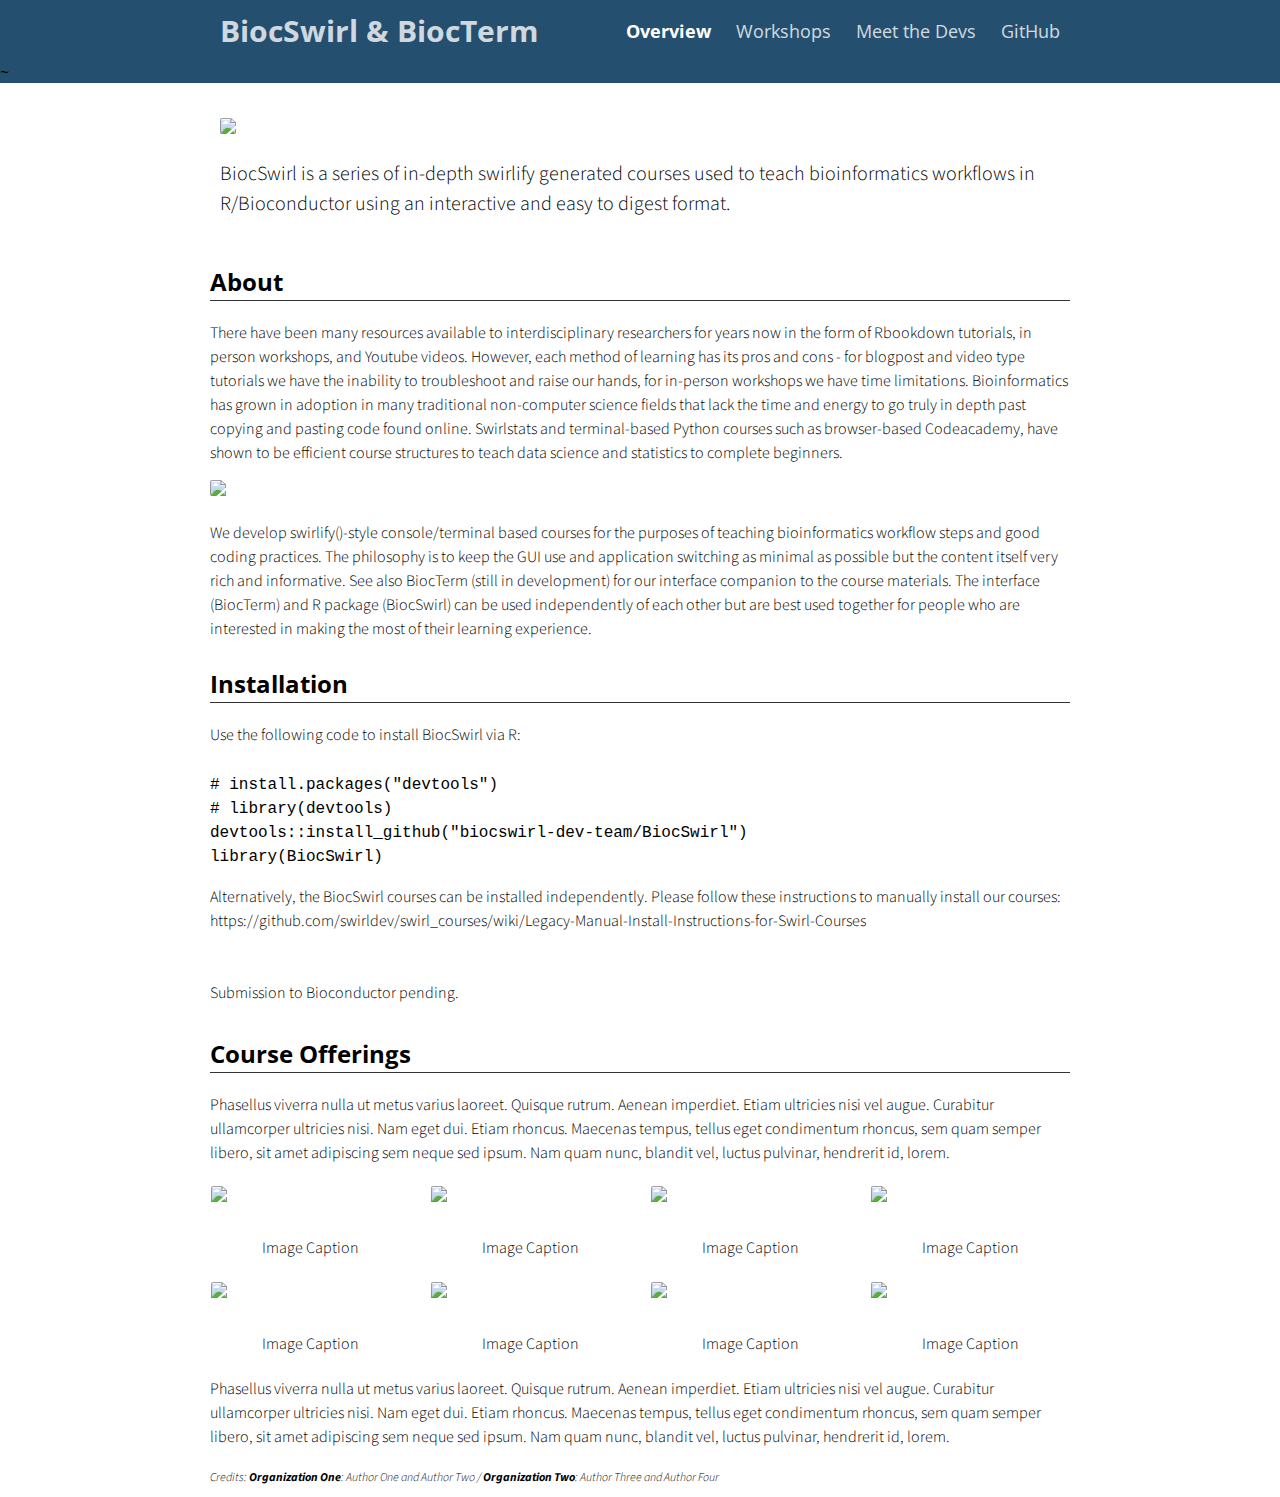
==== commit 2ab6d680: "update banner, remove unused content, add install" ====
--- a/index.html
+++ b/index.html
@@ -57,7 +57,7 @@
 	    </p>
           </div>
         </div>
-
+	</div>
 	<!--End Intro-->
         <!-------------------------------------------------------------------------------------------->
         <!--Start Text Only-->
@@ -66,640 +66,39 @@
             <h2 class="add-top-margin">About</h2>
             <hr>
             <p class="text">
-              There have been many resources available to interdisciplinary researchers for years now in the form of Rbookdown tutorials, in person workshops, and Youtube videos. However, each method of learning has its pros and cons - for blogpost and video type tutorials we have the inability to troubleshoot and raise our hands, for in-person workshops we have time limitations.           </p>
-            <p class="text"> Bioinformatics has grown in adoption in many traditional non-computer science fields that lack the time and energy to go truly in depth past copying and pasting code found online. Swirlstats and terminal-based Python courses such as browser-based Codeacademy, have shown to be efficient course structures to teach data science and statistics to complete beginners.          </p>
+              There have been many resources available to interdisciplinary researchers for years now in the form of Rbookdown tutorials, in person workshops, and Youtube videos. However, each method of learning has its pros and cons - for blogpost and video type tutorials we have the inability to troubleshoot and raise our hands, for in-person workshops we have time limitations. Bioinformatics has grown in adoption in many traditional non-computer science fields that lack the time and energy to go truly in depth past copying and pasting code found online. Swirlstats and terminal-based Python courses such as browser-based Codeacademy, have shown to be efficient course structures to teach data science and statistics to complete beginners.          </p>
 
-            <img class="image center add-top-margin-small" src="img/demoimage.png">
+            <img class="image center add-top-margin-small" src="img/demofull.gif">
 	    <p class="text">
-	    We developed swirlify()-style console/terminal based courses for the purposes of teaching bioinformatics workflow steps and good coding practices. The philosophy is to keep the GUI use and application switching as minimal as possible but the content itself very rich and informative. See also BiocTerm for out interface companion to the course materials. The interface (BiocTerm) and R package (BiocSwirl) can be used independently of each other but are best used together for people who are interested in making the most of their learning experience.  
+	    We develop swirlify()-style console/terminal based courses for the purposes of teaching bioinformatics workflow steps and good coding practices. The philosophy is to keep the GUI use and application switching as minimal as possible but the content itself very rich and informative. See also BiocTerm (still in development) for our interface companion to the course materials. The interface (BiocTerm) and R package (BiocSwirl) can be used independently of each other but are best used together for people who are interested in making the most of their learning experience.  
 	    </p>
-            
-	    <h3>Nested List</h3>
-            <p class="text">
-              Phasellus viverra nulla ut metus varius laoreet. Quisque rutrum. Aenean imperdiet. Etiam ultricies nisi vel
-              augue. Curabitur ullamcorper ultricies nisi. Nam eget dui. Etiam rhoncus. Maecenas tempus, tellus eget
-              condimentum rhoncus, sem quam semper libero, <a target="_blank" href="javascript:void(0)">sit amet adipiscing sem neque</a> sed ipsum. Nam quam nunc, blandit
-              vel, luctus pulvinar, hendrerit id, lorem.
-            </p>
-            <ul>
-              <li>Lorem ipsum dolor sit amet, consectetuer adipiscing elit.</li>
-              <li>Aenean commodo ligula eget dolor.
-                <ul>
-                  <li>Donec pede justo, fringilla vel, aliquet nec, vulputate eget, arcu.</li>
-                  <li>In enim justo, rhoncus ut, imperdiet a, venenatis vitae, justo.
-                    <ul>
-                      <li>Li nov <a target="_blank" href="javascript:void(0)">lingua franca</a>.</li>
-                      <li>It va esser Occidental.</li>
-                      <li>Existent Europan lingues.</li>
-                    </ul>
-                  </li>
-                  <li>Nullam dictum felis eu pede mollis pretium.</li>
-                </ul>
-              </li>
-              <li>Donec quam felis, ultricies nec, pellentesque eu, pretium quis, sem. </li>
-            </ul>
-            <p class="text">
-              Ma quande lingues coalesce, li grammatica del resultant lingue es plu simplic e regulari quam ti del
-              coalescent lingues. Li nov lingua franca va esser plu simplic e regulari quam li existent Europan lingues.
-              It va esser tam simplic quam Occidental in fact, it va esser Occidental. A un Angleso it va semblar un
-              simplificat Angles, quam un skeptic Cambridge amico dit me.
-            </p>
-            <ol class="nested">
-              <li>Lorem ipsum dolor sit amet, consectetuer adipiscing elit.</li>
-              <li>Aenean commodo ligula eget dolor.
-                <ol class="nested">
-                  <li>Donec pede justo, fringilla vel, aliquet nec, vulputate eget, arcu.</li>
-                  <li>In enim justo, <a target="_blank" href="javascript:void(0)">rhoncus ut, imperdiet a</a>, venenatis vitae, justo.
-                    <ol class="nested">
-                      <li>Li nov lingua franca.</li>
-                      <li>It va esser Occidental.</li>
-                      <li>Existent Europan lingues.</li>
-                    </ol>
-                  </li>
-                  <li>Nullam dictum felis eu pede mollis pretium.</li>
-                </ol>
-              </li>
-              <li>Donec quam felis, ultricies nec, pellentesque eu, pretium quis, sem. </li>
-            </ol>
-            <h3>List with Customized Reverse Numbering</h3>
-            <ol class="publication C-list">
-              <li>
-                <p class="text-small-margin">
-                  Phasellus viverra nulla ut metus varius laoreet. Quisque rutrum. Aenean imperdiet. Etiam ultricies nisi vel
-                  augue. Curabitur ullamcorper ultricies nisi.
-                </p>
-              </li>
-              <li>
-                <p class="text-small-margin">
-                  Nam eget dui. Etiam rhoncus. Maecenas tempus, tellus eget
-                  condimentum rhoncus, sem quam semper libero, <a target="_blank" href="javascript:void(0)">sit amet adipiscing sem neque sed ipsum</a>. Nam quam nunc, blandit
-                  vel, luctus pulvinar, hendrerit id, lorem.
-                </p>
-              </li>
-              <li>
-                <p class="text-small-margin">
-                  Ma quande lingues coalesce, li grammatica del resultant lingue es plu simplic e regulari quam ti del
-                  coalescent lingues. Li nov lingua franca va esser plu simplic e regulari quam li existent Europan lingues.
-                </p>
-              </li>
-            </ol>
-            <h3>Math Equations</h3>
-            <p class="text">
-              Ma quande lingues coalesce, li grammatica del resultant lingue es plu simplic e regulari quam ti del
-              coalescent lingues. Li nov lingua franca va esser plu simplic e regulari quam li existent Europan lingues.
-            </p>
-            <img class="image center" src="http://latex.codecogs.com/svg.latex?C\cdot(3\sin\theta_1+3\sin\theta_2-\cos\theta_1-\cos\theta_2)" style="max-width: 300px;">
-            <p class="text">
-              Ma quande lingues coalesce, li grammatica del resultant lingue es plu simplic e regulari quam ti del
-              coalescent lingues. Li nov lingua franca va esser plu simplic e regulari quam li existent Europan lingues.
-            </p>
-          </div>
-        </div>
-        <!--End Text Only-->
-        <!-------------------------------------------------------------------------------------------->
-        <!--Start Text with Buttons-->
+	   </div>
+	</div>
+ <!--Start Text Only-->
         <div class="flex-row">
           <div class="flex-item flex-column">
-            <h2 class="add-top-margin">Buttons and Inputs</h2>
+            <h2 class="add-top-margin">Installation</h2>
             <hr>
-            <p class="text">
-              Li Europan lingues es membres del sam familie. Lor separat existentie es un myth. Por scientie, musica,
-              sport etc, litot Europa usa li sam vocabular. Li lingues differe solmen in li grammatica, li pronunciation e
-              li plu commun vocabules. Omnicos directe al desirabilite de un nov lingua franca: On refusa continuar payar
-              custosi traductores. At solmen va esser.
-            </p>
-            <div class="control-group">
-              <button class="custom-button">Default</button>
-              <button class="custom-button custom-button-primary">Primary</button>
-              <button class="custom-button custom-button-danger">Danger</button>
-              <button class="custom-button custom-button-info">Info</button>
-              <button class="custom-button" disabled>Disabled</button>
-              <a class="custom-button" target="_blank" href="https://github.com/yenchiah/project-website-template" target="_blank">Hyperlink</a>
-              <button class="custom-button custom-button-primary stretch-on-mobile">Stretch on Mobile</button>
-            </div>
-            <div class="control-group">
-              <button class="custom-button pulse-black">Pulse</button>
-              <button class="custom-button custom-button-primary pulse-primary">Pulse</button>
-              <button class="custom-button custom-button-danger pulse-danger">Pulse</button>
-              <button class="custom-button custom-button-info pulse-info">Pulse</button>
-            </div>
-            <div class="control-group">
-              <button class="custom-button-flat"><img src="img/home.png"></button>
-              <button class="custom-button-flat" disabled><img src="img/home.png"></button>
-              <button class="custom-button-flat small"><img src="img/home.png"></button>
-              <button class="custom-button-flat large"><img src="img/home.png"></button>
-            </div>
-            <div class="control-group">
-              <button class="custom-button-flat"><img src="img/calendar.png"></button>
-              <button class="custom-button-flat"><img src="img/play.png"></button>
-              <button class="custom-button-flat"><img src="img/pause.png"></button>
-              <button class="custom-button-flat"><img src="img/stop.png"></button>
-              <button class="custom-button-flat"><img src="img/terrain.png"></button>
-              <button class="custom-button-flat"><img src="img/close.png"></button>
-              <button class="custom-button-flat"><img src="img/collection.png"></button>
-              <button class="custom-button-flat"><img src="img/next.png"></button>
-              <button class="custom-button-flat"><img src="img/back.png"></button>
-              <button class="custom-button-flat"><img src="img/setting.png"></button>
-              <button class="custom-button-flat"><img src="img/book.png"></button>
-              <button class="custom-button-flat"><img src="img/user.png"></button>
-              <button class="custom-button-flat"><img src="img/share.png"></button>
-              <a class="custom-button-flat" href="https://github.com/yenchiah/project-website-template" target="_blank">
-                <img src="img/link.png">
-              </a>
-            </div>
-            <div class="control-group">
-              <button class="custom-button-flat"><img src="img/home.png"><span>Home</span></button>
-              <button class="custom-button-flat" disabled><img src="img/home.png"><span>Disabled</span></button>
-              <button class="custom-button-flat small"><img src="img/home.png"><span>Small</span></button>
-              <button class="custom-button-flat large"><img src="img/home.png"><span>Large</span></button>
-            </div>
-            <div class="control-group">
-              <button class="custom-button-flat"><img src="img/calendar.png"><span>Calendar</span></button>
-              <button class="custom-button-flat"><img src="img/play.png"><span>Play</span></button>
-              <button class="custom-button-flat"><img src="img/stop.png"><span>Stop</span></button>
-              <button class="custom-button-flat"><img src="img/terrain.png"><span>Terrain</span></button>
-              <button class="custom-button-flat"><img src="img/close.png"><span>Close</span></button>
-              <button class="custom-button-flat"><img src="img/collection.png"><span>Collection</span></button>
-              <button class="custom-button-flat"><img src="img/next.png"><span>Next</span></button>
-              <button class="custom-button-flat"><img src="img/back.png"><span>Back</span></button>
-              <button class="custom-button-flat"><img src="img/setting.png"><span>Setting</span></button>
-              <button class="custom-button-flat"><img src="img/book.png"><span>Tutorial</span></button>
-              <button class="custom-button-flat"><img src="img/user.png"><span>User</span></button>
-              <button class="custom-button-flat"><img src="img/share.png"><span>Share</span></button>
-              <a class="custom-button-flat" href="https://github.com/yenchiah/project-website-template" target="_blank">
-                <img src="img/link.png"><span>Hyperlink</span>
-              </a>
-              <button class="custom-button-flat stretch-on-mobile"><img src="img/play.png"><span>Stretch on Mobile</span></button>
-            </div>
-            <div class="control-group">
-              <button class="custom-button-flat pulse-black"><img src="img/home.png"><span>Pulse</span></button>
-              <button class="custom-button-flat pulse-primary"><img src="img/home.png"><span>Pulse</span></button>
-              <button class="custom-button-flat pulse-danger"><img src="img/home.png"><span>Pulse</span></button>
-              <button class="custom-button-flat pulse-info"><img src="img/home.png"><span>Pulse</span></button>
-            </div>
-            <p class="text">
-              Ma quande lingues coalesce, li grammatica del resultant lingue es plu simplic e regulari quam ti del
-              coalescent lingues. Li nov lingua franca va esser plu simplic e regulari quam li existent Europan lingues.
-              It va esser tam simplic quam Occidental in fact, it va esser Occidental. A un Angleso it va semblar un
-              simplificat Angles, quam un skeptic Cambridge amico dit me.
-            </p>
-          </div>
-        </div>
-        <div class="flex-row-space-between">
-          <div class="flex-item flex-column">
-            <p class="text badge-text">Large Badge Caption!</p>
-          </div>
-          <div class="flex-item flex-column">
-            <div class="control-group">
-              <a href="javascript:void(0)" target="_blank" class="custom-image-button">
-                <img src="img/app-store-badge.png" width="150">
-              </a>
-              <a href="javascript:void(0)" target="_blank" class="custom-image-button">
-                <img src="img/google-play-badge.png" width="150">
-              </a>
-            </div>
-          </div>
-        </div>
+	    <p class="text">
+	    Use the following code to install BiocSwirl via R: 
+<pre>
+# install.packages("devtools")
+# library(devtools)
+devtools::install_github("biocswirl-dev-team/BiocSwirl")
+library(BiocSwirl)
+</pre>
+Alternatively, the BiocSwirl courses can be installed independently. Please follow these instructions to manually install our courses: https://github.com/swirldev/swirl_courses/wiki/Legacy-Manual-Install-Instructions-for-Swirl-Courses
+	    </p>
+<p>
+	    Submission to Bioconductor pending.
+	    </p>
+	   </div>
+	</div>
+	
+       <!--Start Text with Gallery-->
         <div class="flex-row">
           <div class="flex-item flex-column">
-            <p class="text">
-              Li Europan lingues es membres del sam familie. Lor separat existentie es un myth. Por scientie, musica,
-              sport etc, litot Europa usa li sam vocabular. Li lingues differe solmen in li grammatica, li pronunciation e
-              li plu commun vocabules. Omnicos directe al desirabilite de un nov lingua franca: On refusa continuar payar
-              custosi traductores. At solmen va esser.
-            </p>
-            <div class="control-group">
-              <input class="custom-textbox stretch-on-mobile" type="text" placeholder="e.g., 15213">
-              <textarea class="custom-textbox stretch-on-mobile" placeholder="e.g., 15213"></textarea>
-            </div>
-            <div class="control-group">
-              <input class="custom-textbox stretch-on-mobile" value="http://yenchiah.me/" type="text" readonly>
-              <textarea class="custom-textbox stretch-on-mobile" readonly>Phasellus viverra nulla ut metus varius laoreet.</textarea>
-            </div>
-            <p class="text">
-              Ma quande lingues coalesce, li grammatica del resultant lingue es plu simplic e regulari quam ti del
-              coalescent lingues. Li nov lingua franca va esser plu simplic e regulari quam li existent Europan lingues.
-              It va esser tam simplic quam Occidental in fact, it va esser Occidental. A un Angleso it va semblar un
-              simplificat Angles, quam un skeptic Cambridge amico dit me.
-            </p>
-          </div>
-        </div>
-        <!--End Text with Buttons-->
-        <!-------------------------------------------------------------------------------------------->
-        <!--Start Text with Images and Image buttons-->
-        <div class="flex-row">
-          <div class="flex-item flex-column">
-            <h2 class="add-top-margin">Images and Image Button</h2>
-            <hr>
-            <p class="text">
-              Li Europan lingues es membres del sam familie. Lor separat existentie es un myth. Por scientie, musica,
-              sport etc, litot Europa usa li sam vocabular. Li lingues differe solmen in li grammatica, li pronunciation e
-              li plu commun vocabules. Omnicos directe al desirabilite de un nov lingua franca: On refusa continuar payar
-              custosi traductores. At solmen va esser.
-            </p>
-          </div>
-        </div>
-        <div class="flex-row-space-between">
-          <div class="flex-item flex-column">
-            <img class="image max-width-400" src="img/dummay-img.png">
-            <p class="image-caption">Image Caption</p>
-          </div>
-          <div class="flex-item flex-column">
-            <a href="https://github.com/yenchiah/project-website-template" target="_blank" class="image max-width-400">
-              <img src="img/dummay-img.png">
-            </a>
-            <p class="image-caption">Image Button Caption</p>
-          </div>
-        </div>
-        <div class="flex-row">
-          <div class="flex-item flex-column">
-            <p class="text">
-              Li Europan lingues es membres del sam familie. Lor separat existentie es un myth. Por scientie, musica,
-              sport etc, litot Europa usa li sam vocabular. Li lingues differe solmen in li grammatica, li pronunciation e
-              li plu commun vocabules. Omnicos directe al desirabilite de un nov lingua franca: On refusa continuar payar
-              custosi traductores. At solmen va esser.
-            </p>
-          </div>
-        </div>
-        <!--End Text with Images and Image buttons-->
-        <!-------------------------------------------------------------------------------------------->
-        <!--Start Text around Image-->
-        <div class="flex-row">
-          <div class="flex-item flex-column">
-            <h2 class="add-top-margin">Text around Image</h2>
-            <hr>
-            <p class="text">
-              <img class="image image-wrap-text max-width-400" src="img/dummay-img.png">
-              Sed ut perspiciatis unde omnis iste natus error sit voluptatem accusantium doloremque laudantium, totam rem
-              aperiam, eaque ipsa quae ab illo inventore veritatis et quasi architecto beatae vitae dicta sunt explicabo.
-              Nemo enim ipsam voluptatem quia voluptas sit aspernatur aut odit aut fugit, sed quia consequuntur magni
-              dolores eos qui ratione voluptatem sequi nesciunt. Neque porro quisquam est, qui dolorem ipsum quia dolor sit
-              amet, consectetur, adipisci velit, sed quia non numquam eius modi tempora incidunt ut labore et dolore magnam
-              aliquam quaerat voluptatem. Ut enim ad minima veniam, quis nostrum exercitationem ullam corporis suscipit
-              laboriosam, nisi ut aliquid ex ea commodi consequatur? Quis autem vel eum iure reprehenderit qui in ea
-              voluptate velit esse quam nihil molestiae consequatur, vel illum qui dolorem eum fugiat quo voluptas nulla
-              pariatur? At vero eos et accusamus et iusto odio dignissimos ducimus qui blanditiis praesentium voluptatum
-              deleniti atque corrupti quos dolores et quas molestias excepturi sint occaecati cupiditate non provident,
-              similique sunt in culpa qui officia deserunt mollitia animi, id est laborum et dolorum fuga. Et harum quidem
-              rerum facilis est et expedita distinctio. Nam libero tempore, cum soluta nobis est eligendi optio cumque nihil
-              impedit quo minus id quod maxime placeat facere possimus, omnis voluptas assumenda est, omnis.
-            </p>
-          </div>
-        </div>
-        <!--End Text around Image-->
-        <!-------------------------------------------------------------------------------------------->
-        <!--Start Text with Centered Image and Table-->
-        <div class="flex-row">
-          <div class="flex-item flex-column">
-            <h2 class="add-top-margin">Centered Image and Table</h2>
-            <hr>
-            <p class="text">
-              Li Europan lingues es membres del sam familie. Lor separat existentie es un myth. Por scientie, musica,
-              sport etc, litot Europa usa li sam vocabular. Li lingues differe solmen in li grammatica, li pronunciation e
-              li plu commun vocabules. Omnicos directe al desirabilite de un nov lingua franca: On refusa continuar payar
-              custosi traductores. At solmen va esser.
-            </p>
-            <p class="text text-center graph-title">
-              This is the title for the bottom image
-            </p>
-            <img class="image center max-width-400 add-top-margin-small" src="img/dummay-img.png">
-            <p class="text">
-              Li Europan lingues es membres del sam familie. Lor separat existentie es un myth. Por scientie, musica,
-              sport etc, litot Europa usa li sam vocabular. Li lingues differe solmen in li grammatica, li pronunciation e
-              li plu commun vocabules. Omnicos directe al desirabilite de un nov lingua franca: On refusa continuar payar
-              custosi traductores. At solmen va esser.
-            </p>
-            <p class="text text-center graph-title">
-              This is the title for the bottom table
-            </p>
-            <div class="custom-table-container center add-top-margin-small">
-              <table class="custom-table">
-                <thead>
-                  <tr class="bg-color-gray">
-                    <th>Number of</th>
-                    <th class="text-center">Unique Users</th>
-                    <th class="text-center">Smell Reports</th>
-                    <th class="text-center">Interaction Events</th>
-                  </tr>
-                </thead>
-                <tbody>
-                  <tr>
-                    <td>Enthusiasts</td>
-                    <td class="text-center">9.4%</td>
-                    <td class="text-center">50.6%</td>
-                    <td class="text-center">44.8%</td>
-                  </tr>
-                  <tr class="bg-color-light-gray">
-                    <td>Explorers</td>
-                    <td class="text-center">36.1%</td>
-                    <td class="text-center">37.3%</td>
-                    <td class="text-center">27.3%</td>
-                  </tr>
-                  <tr>
-                    <td>Contributors</td>
-                    <td class="text-center">13.0%</td>
-                    <td class="text-center">12.1%</td>
-                    <td class="text-center">n/a</td>
-                  </tr>
-                  <tr class="bg-color-light-gray">
-                    <td>Observers</td>
-                    <td class="text-center">41.6%</td>
-                    <td class="text-center">n/a</td>
-                    <td class="text-center">27.9%</td>
-                  </tr>
-                </tbody>
-                <tfoot>
-                  <tr>
-                    <td>Size (N)</td>
-                    <td class="text-center">2,237</td>
-                    <td class="text-center">8,112</td>
-                    <td class="text-center">79,447</td>
-                  </tr>
-                </tfoot>
-              </table>
-            </div>
-            <p class="text text-center graph-title">
-              This is the title for the bottom very long scrollable table
-            </p>
-            <div class="custom-table-container center add-top-margin-small">
-              <table class="custom-table">
-                <thead>
-                  <tr class="bg-color-gray">
-                    <th class="text-center">Smell Rating</th>
-                    <th class="text-center">2019</th>
-                    <th class="text-center">2018</th>
-                    <th class="text-center">2017</th>
-                    <th class="text-center">2016</th>
-                    <th class="text-center">2015</th>
-                    <th class="text-center">2014</th>
-                    <th class="text-center">2013</th>
-                    <th class="text-center">2012</th>
-                    <th class="text-center">2011</th>
-                    <th class="text-center">2010</th>
-                    <th class="text-center">2009</th>
-                    <th class="text-center">2008</th>
-                    <th class="text-center">2007</th>
-                  </tr>
-                </thead>
-                <tbody>
-                  <tr>
-                    <td class="text-center">1</td>
-                    <td class="text-center">1,711 (9.5%)</td>
-                    <td class="text-center">1,199 (13.0%)</td>
-                    <td class="text-center">1,658 (20.4%)</td>
-                    <td class="text-center">1,199 (13.0%)</td>
-                    <td class="text-center">1,658 (20.4%)</td>
-                    <td class="text-center">1,199 (13.0%)</td>
-                    <td class="text-center">1,658 (20.4%)</td>
-                    <td class="text-center">1,199 (13.0%)</td>
-                    <td class="text-center">1,658 (20.4%)</td>
-                    <td class="text-center">1,199 (13.0%)</td>
-                    <td class="text-center">1,658 (20.4%)</td>
-                    <td class="text-center">1,199 (13.0%)</td>
-                    <td class="text-center">1,658 (20.4%)</td>
-                  </tr>
-                  <tr class="bg-color-light-gray">
-                    <td class="text-center">2</td>
-                    <td class="text-center">798 (4.4%)</td>
-                    <td class="text-center">497 (5.4%)</td>
-                    <td class="text-center">665 (8.2%)</td>
-                    <td class="text-center">497 (5.4%)</td>
-                    <td class="text-center">665 (8.2%)</td>
-                    <td class="text-center">497 (5.4%)</td>
-                    <td class="text-center">665 (8.2%)</td>
-                    <td class="text-center">497 (5.4%)</td>
-                    <td class="text-center">665 (8.2%)</td>
-                    <td class="text-center">497 (5.4%)</td>
-                    <td class="text-center">665 (8.2%)</td>
-                    <td class="text-center">497 (5.4%)</td>
-                    <td class="text-center">665 (8.2%)</td>
-                  </tr>
-                  <tr>
-                    <td class="text-center">3</td>
-                    <td class="text-center">4,305 (23.9%)</td>
-                    <td class="text-center">2,649 (28.8%)</td>
-                    <td class="text-center">2,246 (27.7%)</td>
-                    <td class="text-center">2,649 (28.8%)</td>
-                    <td class="text-center">2,246 (27.7%)</td>
-                    <td class="text-center">2,649 (28.8%)</td>
-                    <td class="text-center">2,246 (27.7%)</td>
-                    <td class="text-center">2,649 (28.8%)</td>
-                    <td class="text-center">2,246 (27.7%)</td>
-                    <td class="text-center">2,649 (28.8%)</td>
-                    <td class="text-center">2,246 (27.7%)</td>
-                    <td class="text-center">2,649 (28.8%)</td>
-                    <td class="text-center">2,246 (27.7%)</td>
-                  </tr>
-                  <tr class="bg-color-light-gray">
-                    <td class="text-center">4</td>
-                    <td class="text-center">5,804 (32.3%)</td>
-                    <td class="text-center">2,932 (31.9%)</td>
-                    <td class="text-center">2,171 (26.8%)</td>
-                    <td class="text-center">2,932 (31.9%)</td>
-                    <td class="text-center">2,171 (26.8%)</td>
-                    <td class="text-center">2,932 (31.9%)</td>
-                    <td class="text-center">2,171 (26.8%)</td>
-                    <td class="text-center">2,932 (31.9%)</td>
-                    <td class="text-center">2,171 (26.8%)</td>
-                    <td class="text-center">2,932 (31.9%)</td>
-                    <td class="text-center">2,171 (26.8%)</td>
-                    <td class="text-center">2,932 (31.9%)</td>
-                    <td class="text-center">2,171 (26.8%)</td>
-                  </tr>
-                  <tr>
-                    <td class="text-center">5</td>
-                    <td class="text-center">5,356 (29.8%)</td>
-                    <td class="text-center">1,918 (20.9%)</td>
-                    <td class="text-center">1,372 (16.9%)</td>
-                    <td class="text-center">1,918 (20.9%)</td>
-                    <td class="text-center">1,372 (16.9%)</td>
-                    <td class="text-center">1,918 (20.9%)</td>
-                    <td class="text-center">1,372 (16.9%)</td>
-                    <td class="text-center">1,918 (20.9%)</td>
-                    <td class="text-center">1,372 (16.9%)</td>
-                    <td class="text-center">1,918 (20.9%)</td>
-                    <td class="text-center">1,372 (16.9%)</td>
-                    <td class="text-center">1,918 (20.9%)</td>
-                    <td class="text-center">1,372 (16.9%)</td>
-                  </tr>
-                </tbody>
-                <tfoot>
-                  <tr>
-                    <td class="text-center">Sum</td>
-                    <td class="text-center">17,974</td>
-                    <td class="text-center">9,195</td>
-                    <td class="text-center">8,112</td>
-                    <td class="text-center">9,195</td>
-                    <td class="text-center">8,112</td>
-                    <td class="text-center">9,195</td>
-                    <td class="text-center">8,112</td>
-                    <td class="text-center">9,195</td>
-                    <td class="text-center">8,112</td>
-                    <td class="text-center">9,195</td>
-                    <td class="text-center">8,112</td>
-                    <td class="text-center">9,195</td>
-                    <td class="text-center">8,112</td>
-                  </tr>
-                </tfoot>
-              </table>
-            </div>
-            <p class="text">
-              Li Europan lingues es membres del sam familie. Lor separat existentie es un myth. Por scientie, musica,
-              sport etc, litot Europa usa li sam vocabular. Li lingues differe solmen in li grammatica, li pronunciation e
-              li plu commun vocabules. Omnicos directe al desirabilite de un nov lingua franca: On refusa continuar payar
-              custosi traductores. At solmen va esser.
-            </p>
-          </div>
-        </div>
-        <!--End Text with Centered Image and Table-->
-        <!-------------------------------------------------------------------------------------------->
-        <!--Start Text with Adaptive Image-->
-        <div class="flex-row">
-          <div class="flex-item flex-column">
-            <h2 class="add-top-margin">Adaptive Image</h2>
-            <hr>
-            <p class="text">
-              Li Europan lingues es membres del sam familie. Lor separat existentie es un myth. Por scientie, musica,
-              sport etc, litot Europa usa li sam vocabular. Li lingues differe solmen in li grammatica, li pronunciation e
-              li plu commun vocabules. Omnicos directe al desirabilite de un nov lingua franca: On refusa continuar payar
-              custosi traductores. At solmen va esser.
-            </p>
-            <a class="image adaptive-image" style="background-image: url('img/dummay-img-long.png'); min-height: 150px;" href="img/dummay-img-long.png" target="_blank"></a>
-            <p class="text">
-              Li Europan lingues es membres del sam familie. Lor separat existentie es un myth. Por scientie, musica,
-              sport etc, litot Europa usa li sam vocabular. Li lingues differe solmen in li grammatica, li pronunciation e
-              li plu commun vocabules. Omnicos directe al desirabilite de un nov lingua franca: On refusa continuar payar
-              custosi traductores. At solmen va esser.
-            </p>
-          </div>
-        </div>
-        <!--End Text with Adaptive Image-->
-        <!-------------------------------------------------------------------------------------------->
-        <!--Start Text with Images and Videos-->
-        <div class="flex-row">
-          <div class="flex-item flex-column">
-            <h2 class="add-top-margin">Text with Images and Videos</h2>
-            <hr>
-            <p class="text">
-              Ma quande lingues coalesce, li grammatica del resultant lingue es plu simplic e regulari quam ti del
-              coalescent lingues. Li nov lingua franca va esser plu simplic e regulari quam li existent Europan lingues.
-              It va esser tam simplic quam Occidental in fact, it va esser Occidental. A un Angleso it va semblar un
-              simplificat Angles, quam un skeptic Cambridge amico dit me.
-            </p>
-          </div>
-        </div>
-        <div class="flex-row">
-          <div class="flex-item flex-item-stretch flex-column">
-            <img class="image" src="img/dummay-img.png">
-          </div>
-          <div class="flex-item flex-item-stretch flex-column">
-            <p class="text">
-              Sed ut perspiciatis unde omnis iste natus error sit voluptatem accusantium doloremque laudantium, totam rem
-              aperiam, eaque ipsa quae ab illo inventore veritatis et quasi architecto beatae vitae dicta sunt explicabo.
-              Nemo enim ipsam voluptatem quia voluptas sit aspernatur aut odit aut fugit, sed quia consequuntur magni
-              dolores eos qui ratione voluptatem sequi nesciunt. Neque porro quisquam est, qui dolorem ipsum quia dolor
-              sit amet, consectetur, adipisci velit, sed quia non numquam eius modi tempora incidunt ut labore et dolore
-              magnam aliquam quaerat voluptatem. Sed ut perspiciatis unde.
-            </p>
-          </div>
-        </div>
-        <div class="flex-row">
-          <div class="flex-item flex-item-stretch flex-column">
-            <video preload controls autoplay loop muted playsinline class="image">
-              <source src="vid/mov_bbb.mp4" type="video/mp4">
-              Your browser does not support the video tag.
-            </video>
-          </div>
-          <div class="flex-item flex-item-stretch flex-column">
-            <p class="text">
-              Sed ut perspiciatis unde omnis iste natus error sit voluptatem accusantium doloremque laudantium, totam rem
-              aperiam, eaque ipsa quae ab illo inventore veritatis et quasi architecto beatae vitae dicta sunt explicabo.
-              Nemo enim ipsam voluptatem quia voluptas sit aspernatur aut odit aut fugit, sed quia consequuntur magni
-              dolores eos qui ratione voluptatem sequi nesciunt. Neque porro quisquam est, qui dolorem ipsum quia dolor
-              sit amet, consectetur, adipisci velit, sed quia non numquam eius modi tempora incidunt ut labore et dolore
-              magnam.
-            </p>
-          </div>
-        </div>
-        <div class="flex-row">
-          <div class="flex-item flex-column">
-            <p class="text">
-              Ma quande lingues coalesce, li grammatica del resultant lingue es plu simplic e regulari quam ti del
-              coalescent lingues. Li nov lingua franca va esser plu simplic e regulari quam li existent Europan lingues.
-              It va esser tam simplic quam Occidental in fact, it va esser Occidental. A un Angleso it va semblar un
-              simplificat Angles, quam un skeptic Cambridge amico dit me.
-            </p>
-          </div>
-        </div>
-        <div class="flex-row">
-          <div class="flex-item flex-item-stretch-2 flex-column">
-            <p class="text">
-              Sed ut perspiciatis unde omnis iste natus error sit voluptatem accusantium doloremque laudantium, totam rem
-              aperiam, eaque ipsa quae ab illo inventore veritatis et quasi architecto beatae vitae dicta sunt explicabo.
-              Nemo enim ipsam voluptatem quia voluptas sit aspernatur aut odit aut fugit, sed quia consequuntur magni
-              dolores eos qui ratione voluptatem sequi nesciunt. Neque porro quisquam est, qui dolorem ipsum quia dolor
-              sit amet, consectetur, adipisci velit, sed quia non numquam eius modi tempora.
-            </p>
-          </div>
-          <div class="flex-item flex-item-stretch flex-column">
-            <img class="image" src="img/dummay-img.png">
-          </div>
-        </div>
-        <div class="flex-row">
-          <div class="flex-item flex-item-stretch-2 flex-column">
-            <p class="text">
-              Sed ut perspiciatis unde omnis iste natus error sit voluptatem accusantium doloremque laudantium, totam rem
-              aperiam, eaque ipsa quae ab illo inventore veritatis et quasi architecto beatae vitae dicta sunt explicabo.
-              Nemo enim ipsam voluptatem quia voluptas sit aspernatur aut odit aut fugit, sed quia consequuntur magni
-              dolores eos qui ratione voluptatem sequi nesciunt. Neque porro quisquam est, qui dolorem ipsum quia dolor
-              sit amet, consectetur, adipisci velit, sed quia non numquam eius modi tempora.
-            </p>
-          </div>
-          <div class="flex-item flex-item-stretch flex-column">
-            <video preload controls autoplay loop muted playsinline class="image">
-              <source src="vid/mov_bbb.mp4" type="video/mp4">
-              Your browser does not support the video tag.
-            </video>
-          </div>
-        </div>
-        <div class="flex-row">
-          <div class="flex-item flex-item-stretch flex-column">
-            <p class="text">
-              Li Europan lingues es membres del sam familie. Lor separat existentie es un myth. Por scientie, musica,
-              sport etc, litot Europa usa li sam vocabular. Li lingues differe solmen in li grammatica, li pronunciation e
-              li plu commun vocabules. Omnicos directe al desirabilite de un nov lingua franca: On refusa continuar payar
-              custosi traductores. At solmen va esser.
-            </p>
-          </div>
-        </div>
-        <!--End Text with Images and Videos-->
-        <!-------------------------------------------------------------------------------------------->
-        <!--Start Text with Iframe-->
-        <div class="flex-row">
-          <div class="flex-item flex-column">
-            <h2 class="add-top-margin">Iframe</h2>
-            <hr>
-            <p class="text">
-              Phasellus viverra nulla ut metus varius laoreet. Quisque rutrum. Aenean imperdiet. Etiam ultricies nisi vel
-              augue. Curabitur ullamcorper ultricies nisi. Nam eget dui. Etiam rhoncus. Maecenas tempus, tellus eget
-              condimentum rhoncus, sem quam semper libero, sit amet adipiscing sem neque sed ipsum. Nam quam nunc, blandit
-              vel, luctus pulvinar, hendrerit id, lorem.
-            </p>
-            <iframe class="iframe-in-body" src="http://yenchiah.me/geo-heatmap/smell.html"></iframe>
-            <p class="text">
-              Phasellus viverra nulla ut metus varius laoreet. Quisque rutrum. Aenean imperdiet. Etiam ultricies nisi vel
-              augue. Curabitur ullamcorper ultricies nisi. Nam eget dui. Etiam rhoncus. Maecenas tempus, tellus eget
-              condimentum rhoncus, sem quam semper libero, sit amet adipiscing sem neque sed ipsum. Nam quam nunc, blandit
-              vel, luctus pulvinar, hendrerit id, lorem.
-            </p>
-          </div>
-        </div>
-        <!--END Text with Iframe-->
-        <!-------------------------------------------------------------------------------------------->
-        <!--Start Text with Gallery-->
-        <div class="flex-row">
-          <div class="flex-item flex-column">
-            <h2 class="add-top-margin">Text with Gallery (Responsive Size)</h2>
+            <h2 class="add-top-margin">Course Offerings</h2>
             <hr>
             <p class="text">
               Phasellus viverra nulla ut metus varius laoreet. Quisque rutrum. Aenean imperdiet. Etiam ultricies nisi vel
@@ -747,54 +146,6 @@
         </div>
         <!--End Text with Gallery-->
         <!-------------------------------------------------------------------------------------------->
-        <!--Start List of Projects-->
-        <div class="flex-row">
-          <div class="flex-item flex-column full-width">
-            <h2 class="add-top-margin">List of Projects</h2>
-            <hr>
-          </div>
-        </div>
-        <div class="flex-row">
-          <div class="flex-item flex-item-stretch flex-column">
-            <img class="image max-width-400" src="img/dummay-img.png">
-          </div>
-          <div class="flex-item flex-item-stretch-4 flex-column">
-            <p class="text">
-              <a class="highlight-text" href="javascript:void(0)">Li Europan Lingues es Membres Del Sam Familie</a><br>
-              Phasellus viverra nulla ut metus varius laoreet. Quisque rutrum. Aenean imperdiet. Etiam ultricies nisi vel
-              augue. Curabitur ullamcorper ultricies nisi. Nam eget dui. Etiam rhoncus. Maecenas tempus, tellus eget
-              condimentum rhoncus, sem quam semper libero, sit amet.
-            </p>
-          </div>
-        </div>
-        <div class="flex-row">
-          <div class="flex-item flex-item-stretch flex-column">
-            <img class="image max-width-400" src="img/dummay-img.png">
-          </div>
-          <div class="flex-item flex-item-stretch-4 flex-column">
-            <p class="text">
-              <a class="highlight-text" href="javascript:void(0)">Li Europan Lingues es Membres Del Sam Familie</a><br>
-              Phasellus viverra nulla ut metus varius laoreet. Quisque rutrum. Aenean imperdiet. Etiam ultricies nisi vel
-              augue. Curabitur ullamcorper ultricies nisi. Nam eget dui. Etiam rhoncus. Maecenas tempus, tellus eget
-              condimentum rhoncus, sem quam semper libero, sit amet.
-            </p>
-          </div>
-        </div>
-        <div class="flex-row">
-          <div class="flex-item flex-item-stretch flex-column">
-            <img class="image max-width-400" src="img/dummay-img.png">
-          </div>
-          <div class="flex-item flex-item-stretch-4 flex-column">
-            <p class="text">
-              <a class="highlight-text" href="javascript:void(0)">Li Europan Lingues es Membres Del Sam Familie</a><br>
-              Phasellus viverra nulla ut metus varius laoreet. Quisque rutrum. Aenean imperdiet. Etiam ultricies nisi vel
-              augue. Curabitur ullamcorper ultricies nisi. Nam eget dui. Etiam rhoncus. Maecenas tempus, tellus eget
-              condimentum rhoncus, sem quam semper libero, sit amet.
-            </p>
-          </div>
-        </div>
-        <!--End List of Projects-->
-        <!-------------------------------------------------------------------------------------------->
         <!--Start Credits-->
         <div class="flex-row">
           <div class="flex-item flex-item-stretch flex-column">
--- a/css/frame.css
+++ b/css/frame.css
@@ -78,7 +78,7 @@
   position: relative;
   width: 100%;
   background-color: #254f6f;
-  min-width: 300px;
+  min-width: 250px;
   -webkit-touch-callout: none;
   -webkit-user-select: none;
   -khtml-user-select: none;
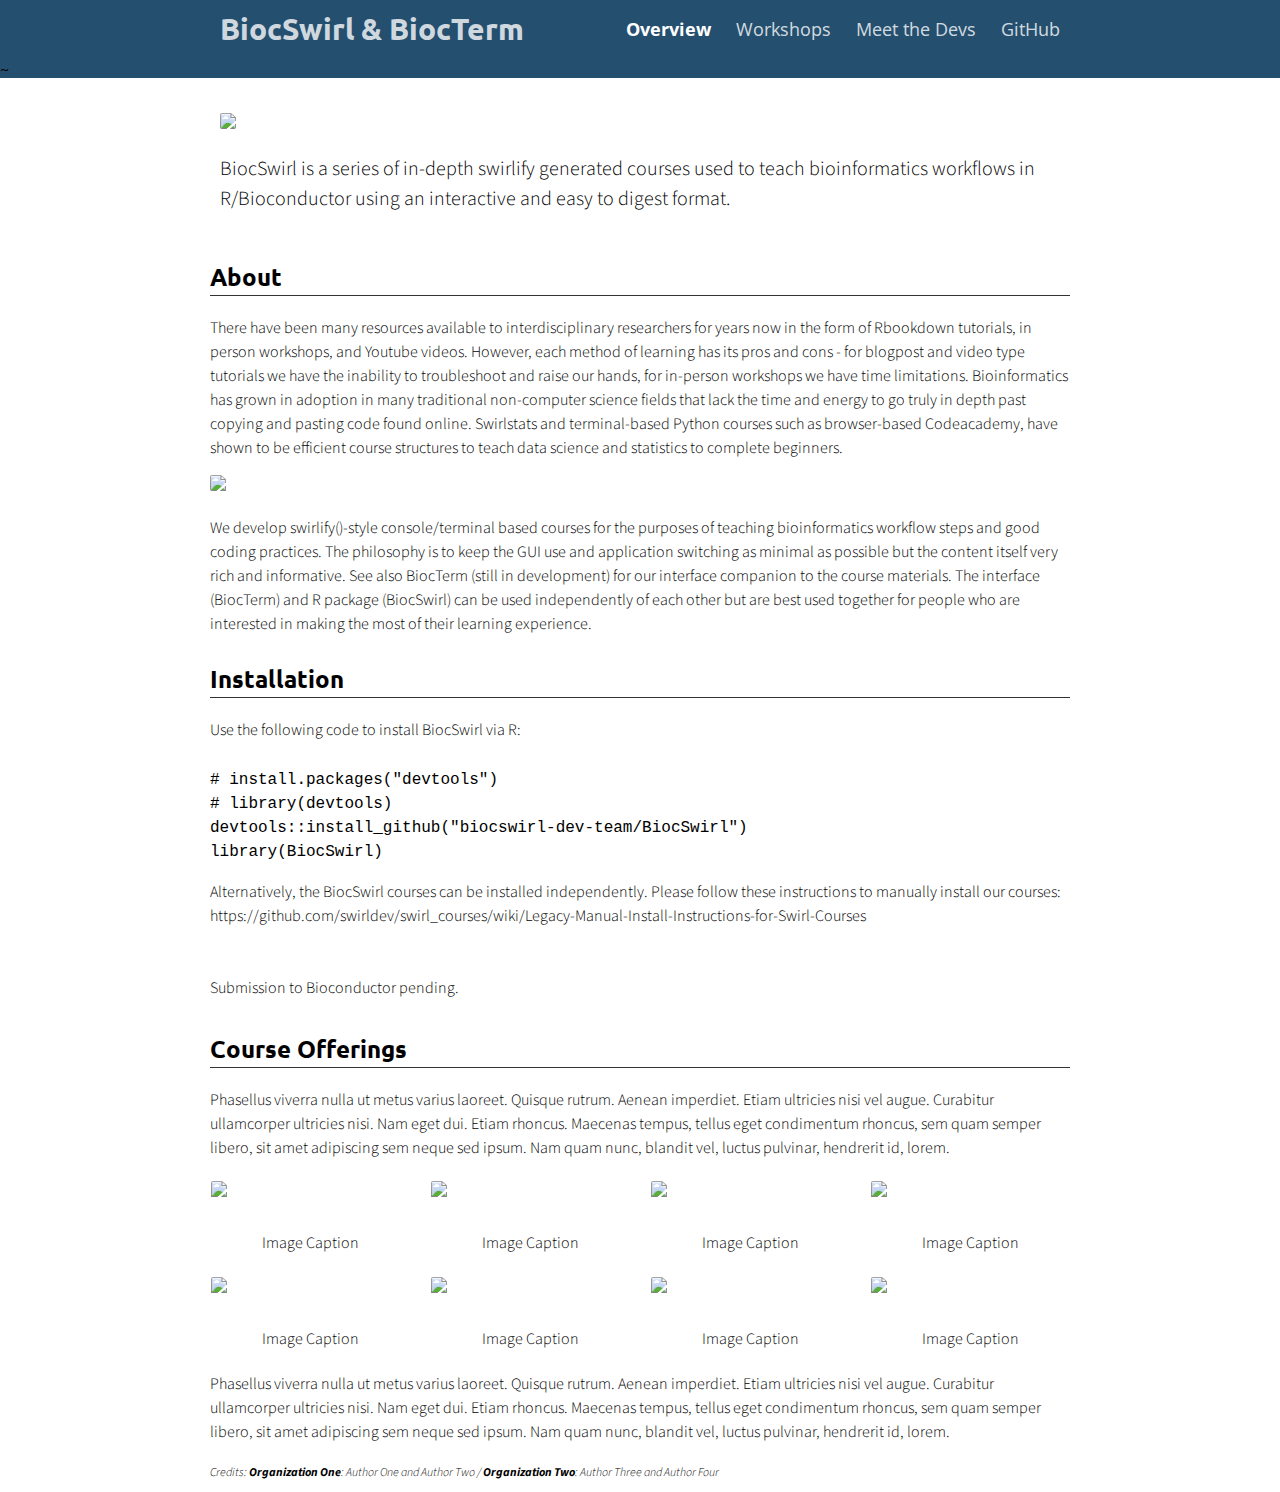
==== commit 756e585f: "Merge pull request #4 from biocswirl-dev-team/master" ====
--- a/index.html
+++ b/index.html
@@ -9,6 +9,7 @@
   <link href="css/custom.css" media="screen" rel="stylesheet" type="text/css" />
   <link href='https://fonts.googleapis.com/css?family=Open+Sans:400,700' rel='stylesheet' type='text/css'>
   <link href='https://fonts.googleapis.com/css?family=Open+Sans+Condensed:300,700' rel='stylesheet' type='text/css'>
+  <link rel="stylesheet" type="text/css" href="http://fonts.googleapis.com/css?family=Ubuntu:regular,bold&subset=Latin">
   <link href="https://fonts.googleapis.com/css?family=Source+Sans+Pro:400,700" rel="stylesheet">
   <script src="https://ajax.googleapis.com/ajax/libs/jquery/3.3.1/jquery.min.js"></script>
   <script src="js/menu.js"></script>
--- a/css/frame.css
+++ b/css/frame.css
@@ -11,7 +11,7 @@
   margin: 0;
   padding: 0;
   background-color: white;
-  font-family: 'Open Sans', Helvetica, Arial, sans-serif;
+  font-family: Ubuntu, Helvetica, Arial, sans-serif;
   left: 0;
   right: 0;
   width: auto;
@@ -45,7 +45,7 @@
   margin: 10px 0 0 0;
   padding: 0;
   font-weight: bold;
-  font-family: 'Open Sans', Helvetica, Arial, sans-serif;
+  font-family: Ubuntu, Helvetica, Arial, sans-serif;
 }
 
 h3 {
@@ -53,7 +53,7 @@
   margin: 10px 0 0 0;
   padding: 0;
   font-weight: bold;
-  font-family: 'Open Sans', Helvetica, Arial, sans-serif;
+  font-family: Ubuntu, Helvetica, Arial, sans-serif;
 }
 
 ul,
@@ -111,7 +111,7 @@
 
 .logo a {
   color: rgba(255, 255, 255, 0.8);
-  font-family: 'Open Sans Condensed', Helvetica, Arial, sans-serif;
+  font-family: Ubuntu, Helvetica, Arial, sans-serif;
   font-size: 30px;
   text-decoration: none;
   font-weight: 700;
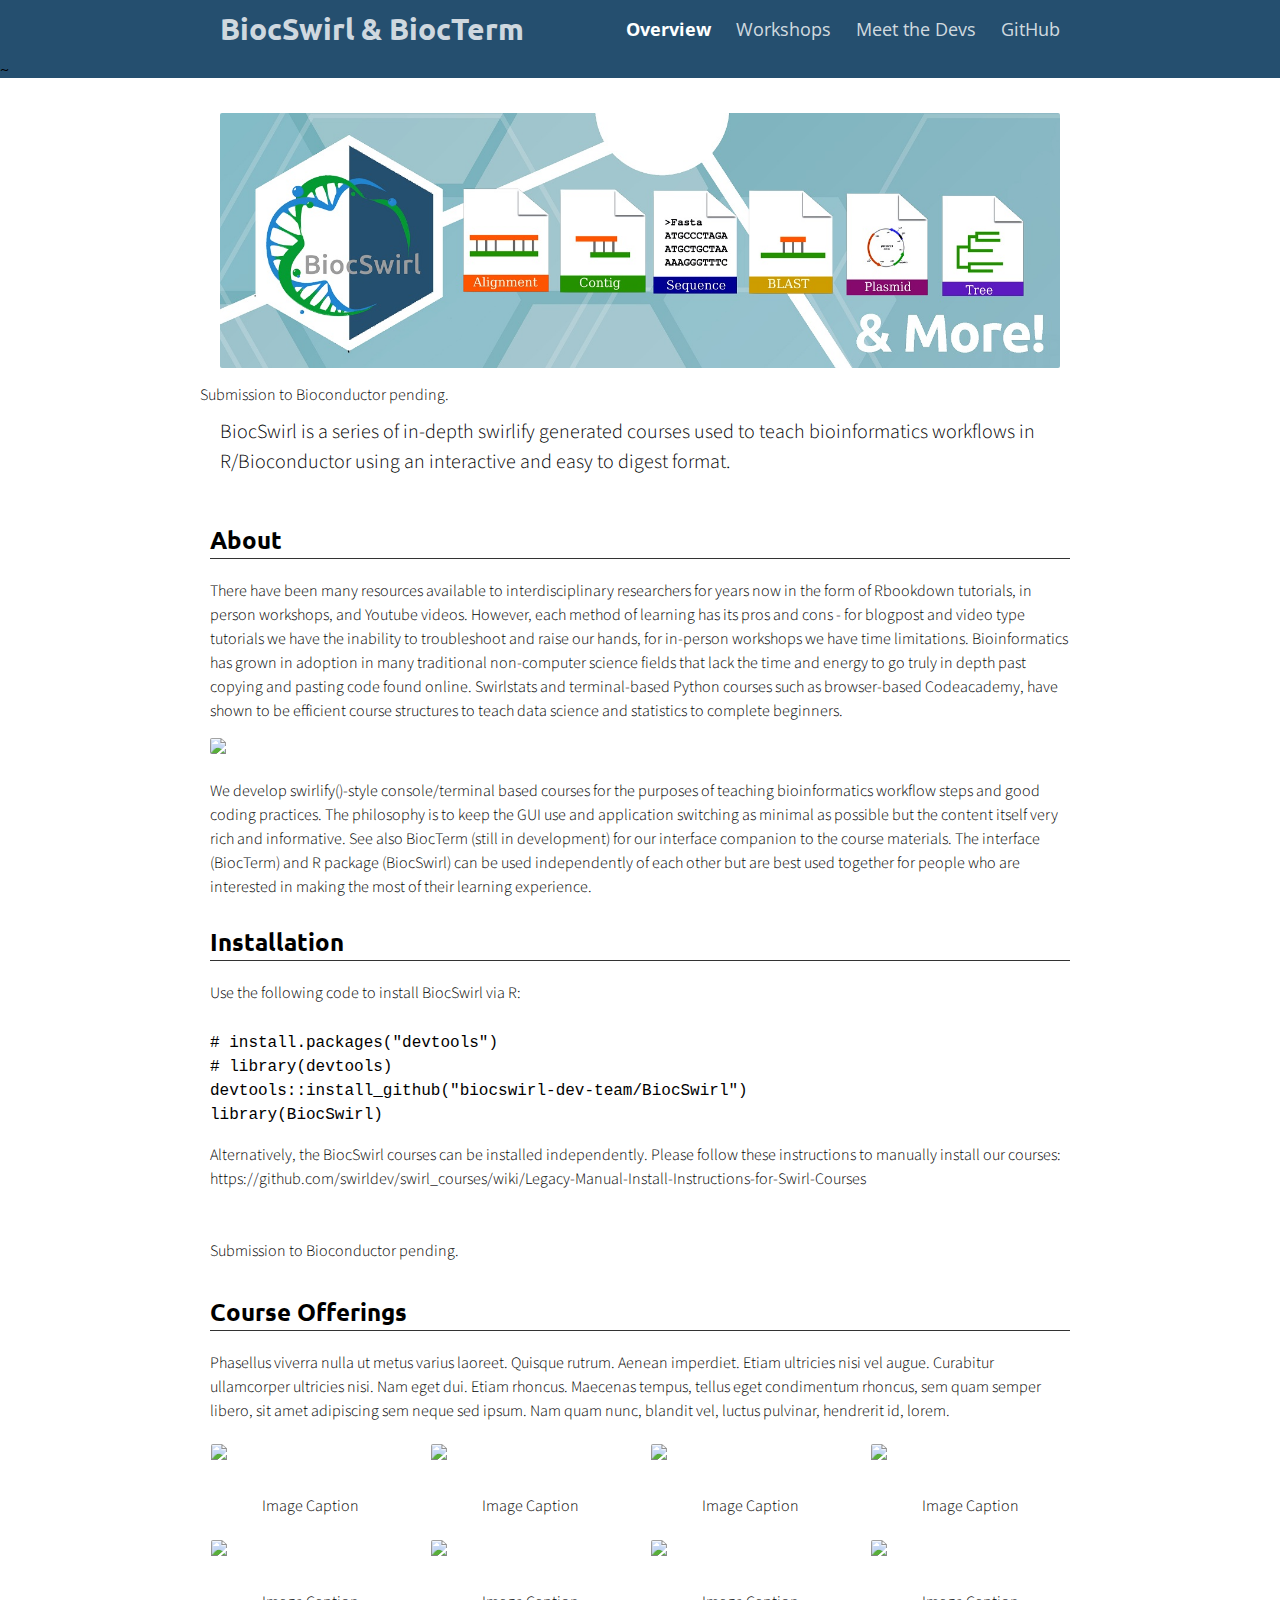
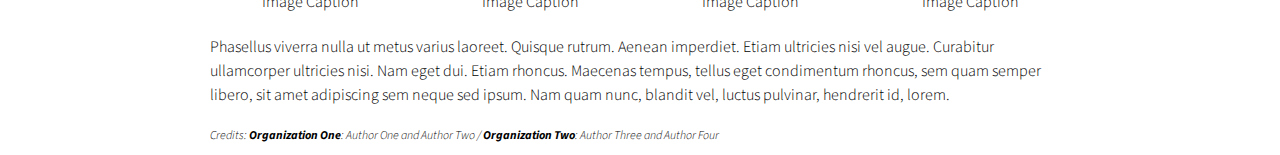
==== commit e86d8207: "downsize media files" ====
--- a/index.html
+++ b/index.html
@@ -49,8 +49,9 @@
         <!--Start Intro-->
          <div class="flex-row">
           <div class="flex-item flex-column">
-            <img class="image center" src="img/BiocSwirl_Icon_Banner.png"/>
-          </div>
+            <img class="image center" src="img/BiocSwirl_Icon_Banner.jpeg"/>
+          </div>	    Submission to Bioconductor pending.
+
           <div class="flex-item flex-column">
             <p class="text text-large">
                 BiocSwirl is a series of in-depth swirlify generated courses used to teach bioinformatics workflows in R/Bioconductor using an interactive and easy to digest format.            
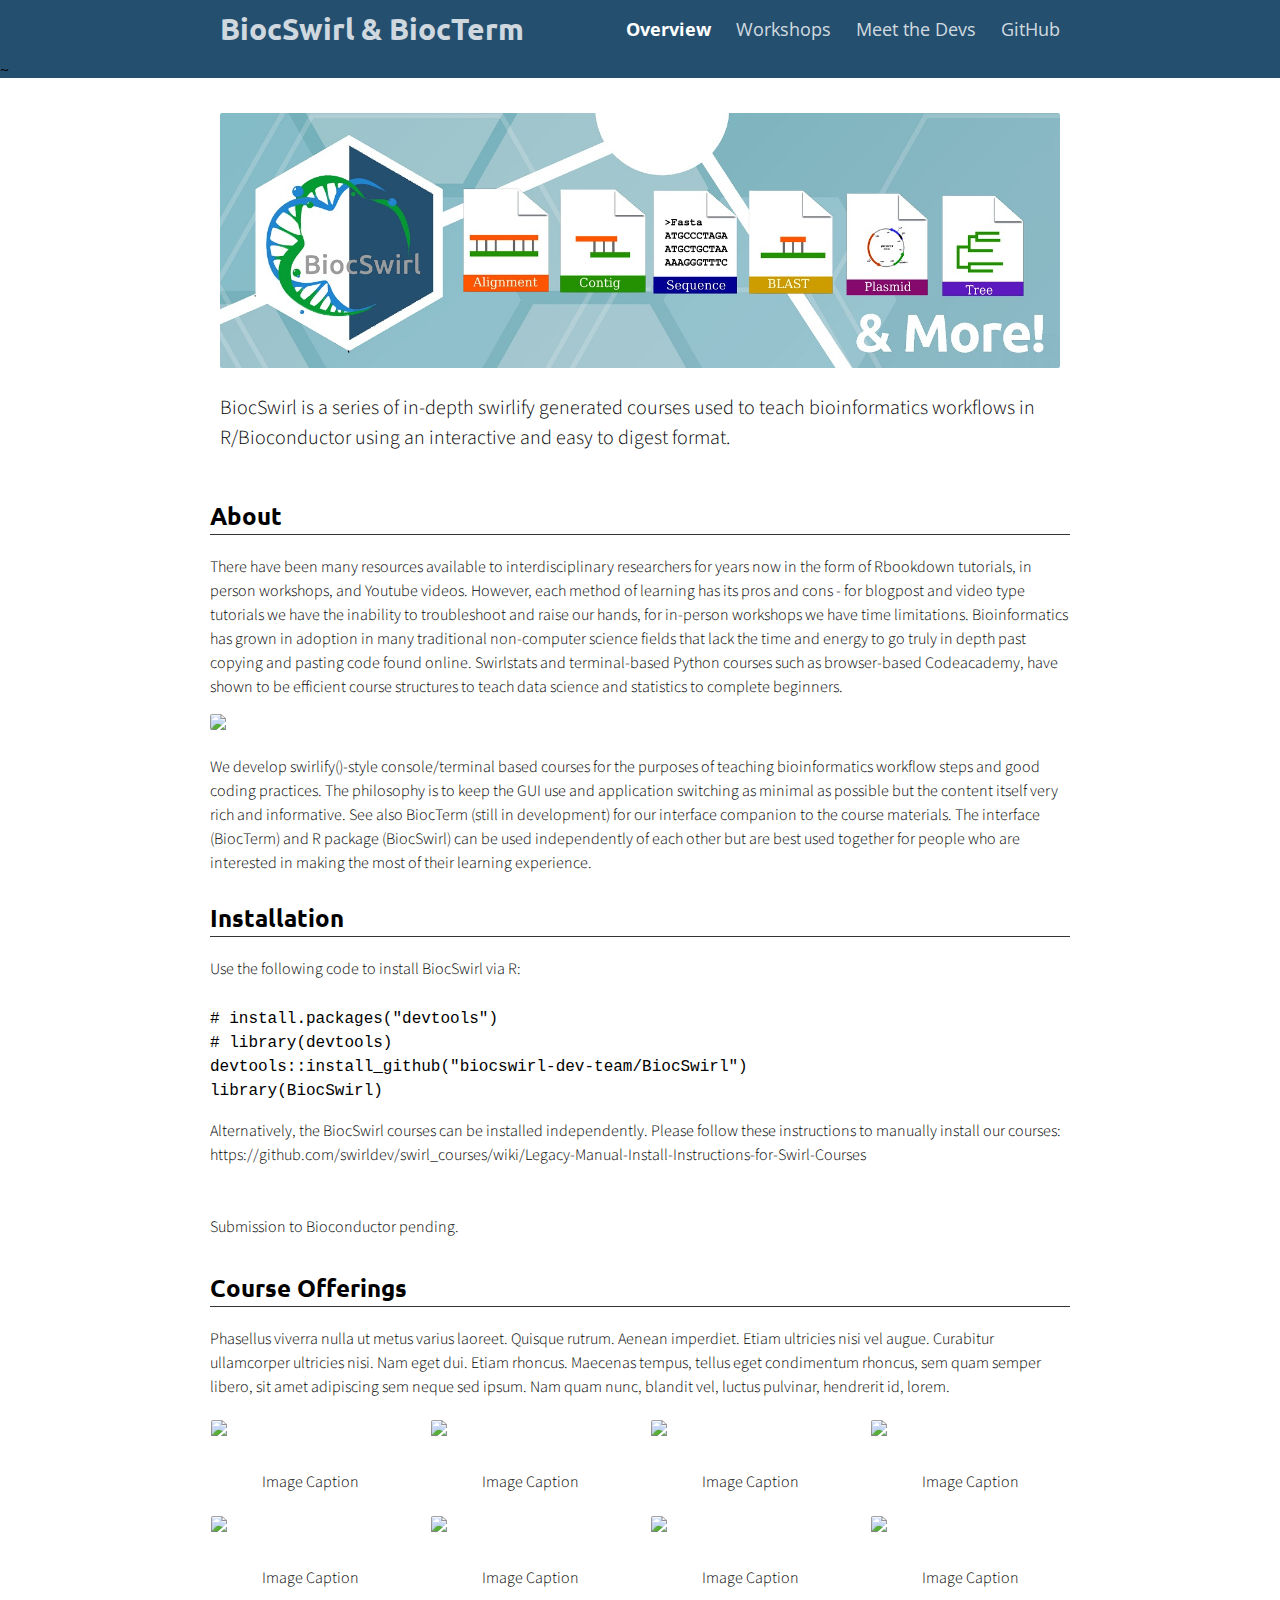
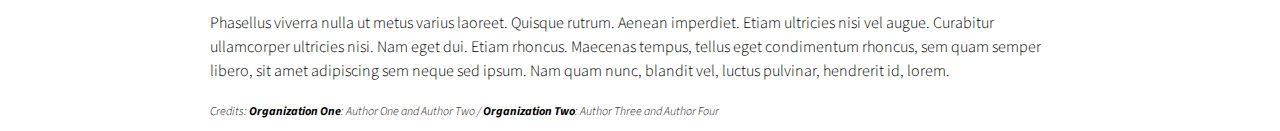
==== commit 3be3c69a: "Merge pull request #6 from biocswirl-dev-team/master" ====
--- a/index.html
+++ b/index.html
@@ -50,8 +50,7 @@
          <div class="flex-row">
           <div class="flex-item flex-column">
             <img class="image center" src="img/BiocSwirl_Icon_Banner.jpeg"/>
-          </div>	    Submission to Bioconductor pending.
-
+          </div>	    
           <div class="flex-item flex-column">
             <p class="text text-large">
                 BiocSwirl is a series of in-depth swirlify generated courses used to teach bioinformatics workflows in R/Bioconductor using an interactive and easy to digest format.            
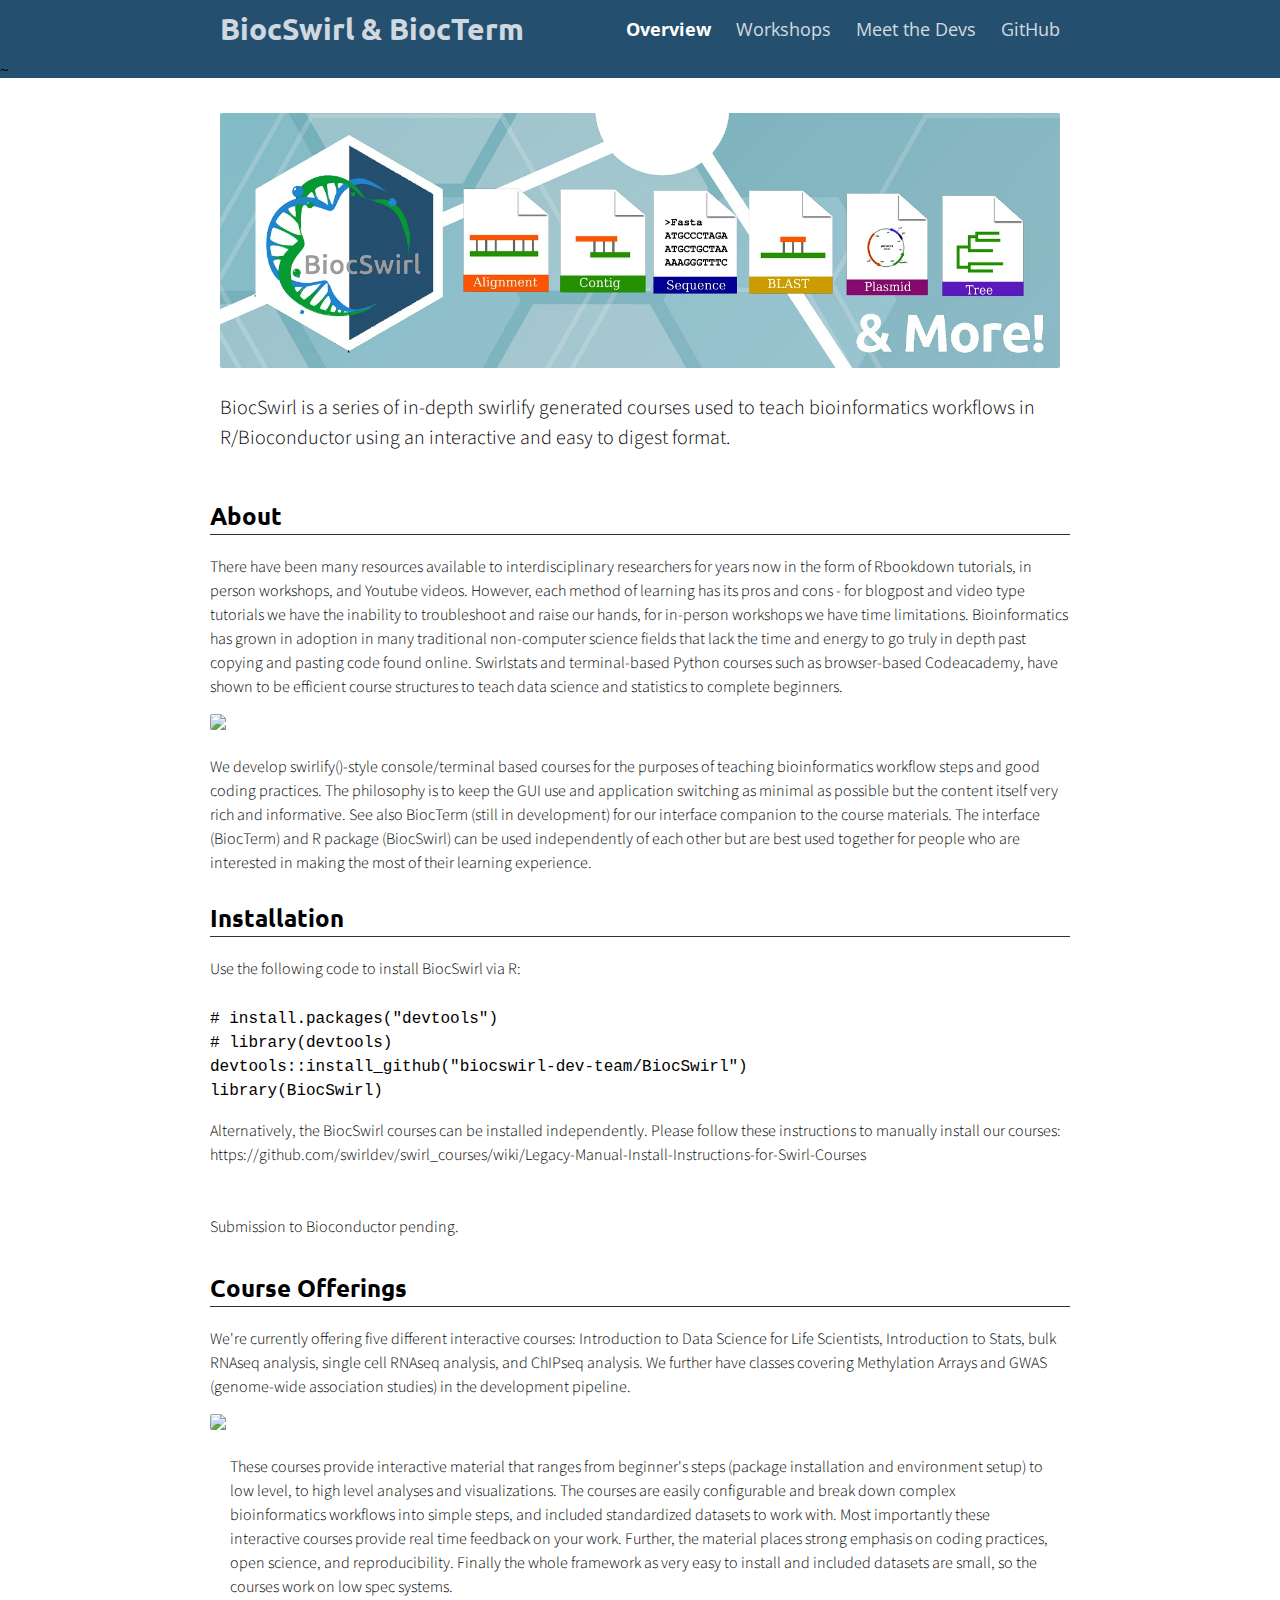
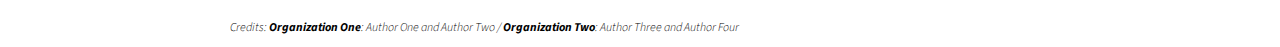
==== commit b9214fa5: "fill out course offerings" ====
--- a/index.html
+++ b/index.html
@@ -102,46 +102,13 @@
             <h2 class="add-top-margin">Course Offerings</h2>
             <hr>
             <p class="text">
-              Phasellus viverra nulla ut metus varius laoreet. Quisque rutrum. Aenean imperdiet. Etiam ultricies nisi vel
-              augue. Curabitur ullamcorper ultricies nisi. Nam eget dui. Etiam rhoncus. Maecenas tempus, tellus eget
-              condimentum rhoncus, sem quam semper libero, sit amet adipiscing sem neque sed ipsum. Nam quam nunc, blandit
-              vel, luctus pulvinar, hendrerit id, lorem.
+              We're currently offering five different interactive courses: Introduction to Data Science for Life Scientists, Introduction to Stats, bulk RNAseq analysis, single cell RNAseq analysis, and ChIPseq analysis. We further have classes covering Methylation Arrays and GWAS (genome-wide association studies) in the development pipeline.
             </p>
-          </div>
-        </div>
-        <div class="gallery">
-          <a href="javascript:void(0)" class="flex-column"><img src="img/dummay-img.png">
-            <div>Image Caption</div>
-          </a>
-          <a href="javascript:void(0)" class="flex-column"><img src="img/dummay-img.png">
-            <div>Image Caption</div>
-          </a>
-          <a href="javascript:void(0)" class="flex-column"><img src="img/dummay-img.png">
-            <div>Image Caption</div>
-          </a>
-          <a href="javascript:void(0)" class="flex-column"><img src="img/dummay-img.png">
-            <div>Image Caption</div>
-          </a>
-          <a href="javascript:void(0)" class="flex-column"><img src="img/dummay-img.png">
-            <div>Image Caption</div>
-          </a>
-          <a href="javascript:void(0)" class="flex-column"><img src="img/dummay-img.png">
-            <div>Image Caption</div>
-          </a>
-          <a href="javascript:void(0)" class="flex-column"><img src="img/dummay-img.png">
-            <div>Image Caption</div>
-          </a>
-          <a href="javascript:void(0)" class="flex-column"><img src="img/dummay-img.png">
-            <div>Image Caption</div>
-          </a>
-        </div>
+          <img class="image center add-top-margin-small" src="https://github.com/STRIDES-Codes/CSHL-BiocSwirl/blob/main/BiocSwirl%20course%20structure.png">
         <div class="flex-row">
           <div class="flex-item flex-column">
             <p class="text">
-              Phasellus viverra nulla ut metus varius laoreet. Quisque rutrum. Aenean imperdiet. Etiam ultricies nisi vel
-              augue. Curabitur ullamcorper ultricies nisi. Nam eget dui. Etiam rhoncus. Maecenas tempus, tellus eget
-              condimentum rhoncus, sem quam semper libero, sit amet adipiscing sem neque sed ipsum. Nam quam nunc, blandit
-              vel, luctus pulvinar, hendrerit id, lorem.
+              These courses provide interactive material that ranges from beginner's steps (package installation and environment setup) to low level, to high level analyses and visualizations. The courses are easily configurable and break down complex bioinformatics workflows into simple steps, and included standardized datasets to work with. Most importantly these interactive courses provide real time feedback on your work. Further, the material places strong emphasis on coding practices, open science, and reproducibility. Finally the whole framework as very easy to install and included datasets are small, so the courses work on low spec systems.
             </p>
           </div>
         </div>
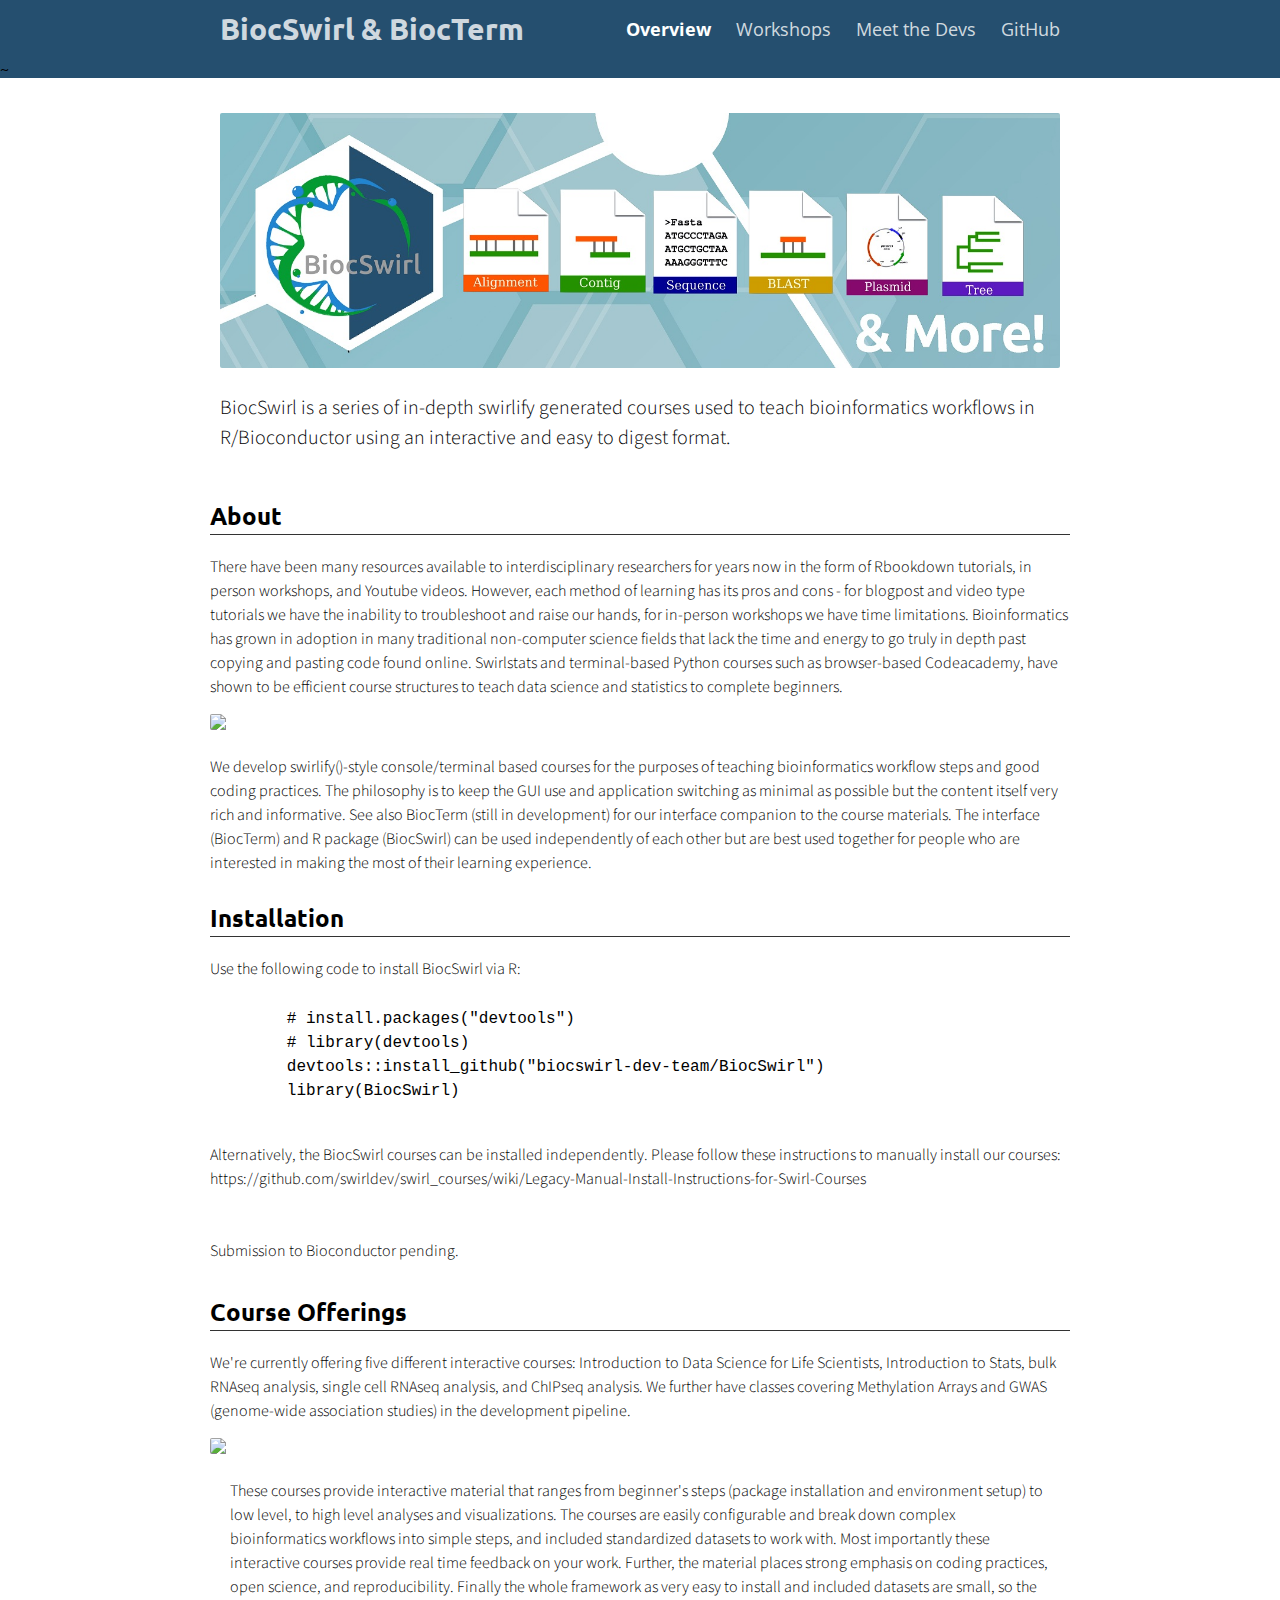
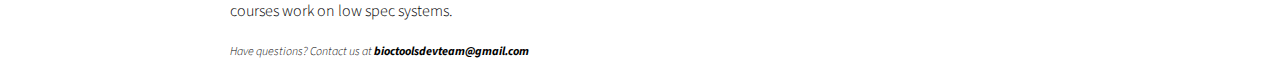
==== commit 360e489b: "Merge pull request #7 from biocswirl-dev-team/master" ====
--- a/index.html
+++ b/index.html
@@ -1,132 +1,132 @@
-<!doctype html>
-<html>
+	<!doctype html>
+	<html>
 
-<head>
-  <title>The BiocSwirl Project</title>
-  <meta charset="utf-8" name="viewport" content="width=device-width, initial-scale=1">
-  <link href="css/frame.css" media="screen" rel="stylesheet" type="text/css" />
-  <link href="css/controls.css" media="screen" rel="stylesheet" type="text/css" />
-  <link href="css/custom.css" media="screen" rel="stylesheet" type="text/css" />
-  <link href='https://fonts.googleapis.com/css?family=Open+Sans:400,700' rel='stylesheet' type='text/css'>
-  <link href='https://fonts.googleapis.com/css?family=Open+Sans+Condensed:300,700' rel='stylesheet' type='text/css'>
-  <link rel="stylesheet" type="text/css" href="http://fonts.googleapis.com/css?family=Ubuntu:regular,bold&subset=Latin">
-  <link href="https://fonts.googleapis.com/css?family=Source+Sans+Pro:400,700" rel="stylesheet">
-  <script src="https://ajax.googleapis.com/ajax/libs/jquery/3.3.1/jquery.min.js"></script>
-  <script src="js/menu.js"></script>
-  <style>
-    .menu-index {
-      color: rgb(255, 255, 255) !important;
-      opacity: 1 !important;
-      font-weight: 700 !important;
-    }
-  </style>
-</head>
+	<head>
+	  <title>The BiocSwirl Project</title>
+	  <meta charset="utf-8" name="viewport" content="width=device-width, initial-scale=1">
+	  <link href="css/frame.css" media="screen" rel="stylesheet" type="text/css" />
+	  <link href="css/controls.css" media="screen" rel="stylesheet" type="text/css" />
+	  <link href="css/custom.css" media="screen" rel="stylesheet" type="text/css" />
+	  <link href='https://fonts.googleapis.com/css?family=Open+Sans:400,700' rel='stylesheet' type='text/css'>
+	  <link href='https://fonts.googleapis.com/css?family=Open+Sans+Condensed:300,700' rel='stylesheet' type='text/css'>
+	  <link rel="stylesheet" type="text/css" href="http://fonts.googleapis.com/css?family=Ubuntu:regular,bold&subset=Latin">
+	  <link href="https://fonts.googleapis.com/css?family=Source+Sans+Pro:400,700" rel="stylesheet">
+	  <script src="https://ajax.googleapis.com/ajax/libs/jquery/3.3.1/jquery.min.js"></script>
+	  <script src="js/menu.js"></script>
+	  <style>
+	    .menu-index {
+	      color: rgb(255, 255, 255) !important;
+	      opacity: 1 !important;
+	      font-weight: 700 !important;
+	    }
+	  </style>
+	</head>
 
-<body>
-  <div class="menu-container">
-  <div class="menu">
-  <div class="menu-table flex-row-space-between">
-    <div class="logo flex-row-center">
-      <a href="index.html">BiocSwirl & BiocTerm</a>
-    </div>
-    <a class="menu-button" tabindex="0" href="javascript:void(0)">
-      <img src="img/menu.png">
-    </a>
-    <div class="menu-items flex-row-center flex-item">
-      <a href="index.html" class="menu-index">Overview</a>
-      <a href="workshops.html" class="menu-embedding">Workshops</a>
-      <a href="team.html" class="menu-widget">Meet the Devs</a>
-      <a href="https://github.com/biocswirl-dev-team">GitHub</a>
-    </div>
-  </div>
-</div>
-~           	 
-  </div>
-  <div class="content-container">
-    <div class="content">
-      <div class="content-table flex-column">
-        <!-------------------------------------------------------------------------------------------->
-        <!--Start Intro-->
-         <div class="flex-row">
-          <div class="flex-item flex-column">
-            <img class="image center" src="img/BiocSwirl_Icon_Banner.jpeg"/>
-          </div>	    
-          <div class="flex-item flex-column">
-            <p class="text text-large">
-                BiocSwirl is a series of in-depth swirlify generated courses used to teach bioinformatics workflows in R/Bioconductor using an interactive and easy to digest format.            
-          
-	    </p>
-          </div>
-        </div>
+	<body>
+	  <div class="menu-container">
+	  <div class="menu">
+	  <div class="menu-table flex-row-space-between">
+	    <div class="logo flex-row-center">
+	      <a href="index.html">BiocSwirl & BiocTerm</a>
+	    </div>
+	    <a class="menu-button" tabindex="0" href="javascript:void(0)">
+	      <img src="img/menu.png">
+	    </a>
+	    <div class="menu-items flex-row-center flex-item">
+	      <a href="index.html" class="menu-index">Overview</a>
+	      <a href="workshops.html" class="menu-embedding">Workshops</a>
+	      <a href="team.html" class="menu-widget">Meet the Devs</a>
+	      <a href="https://github.com/biocswirl-dev-team">GitHub</a>
+	    </div>
+	  </div>
 	</div>
-	<!--End Intro-->
-        <!-------------------------------------------------------------------------------------------->
-        <!--Start Text Only-->
-        <div class="flex-row">
-          <div class="flex-item flex-column">
-            <h2 class="add-top-margin">About</h2>
-            <hr>
-            <p class="text">
-              There have been many resources available to interdisciplinary researchers for years now in the form of Rbookdown tutorials, in person workshops, and Youtube videos. However, each method of learning has its pros and cons - for blogpost and video type tutorials we have the inability to troubleshoot and raise our hands, for in-person workshops we have time limitations. Bioinformatics has grown in adoption in many traditional non-computer science fields that lack the time and energy to go truly in depth past copying and pasting code found online. Swirlstats and terminal-based Python courses such as browser-based Codeacademy, have shown to be efficient course structures to teach data science and statistics to complete beginners.          </p>
+	~           	 
+	  </div>
+	  <div class="content-container">
+	    <div class="content">
+	      <div class="content-table flex-column">
+		<!-------------------------------------------------------------------------------------------->
+		<!--Start Intro-->
+		 <div class="flex-row">
+		  <div class="flex-item flex-column">
+		    <img class="image center" src="img/BiocSwirl_Icon_Banner.jpeg"/>
+		  </div>	    
+		  <div class="flex-item flex-column">
+		    <p class="text text-large">
+			BiocSwirl is a series of in-depth swirlify generated courses used to teach bioinformatics workflows in R/Bioconductor using an interactive and easy to digest format.            
+		  
+		    </p>
+		  </div>
+		</div>
+		</div>
+		<!--End Intro-->
+		<!-------------------------------------------------------------------------------------------->
+		<!--Start Text Only-->
+		<div class="flex-row">
+		  <div class="flex-item flex-column">
+		    <h2 class="add-top-margin">About</h2>
+		    <hr>
+		    <p class="text">
+		      There have been many resources available to interdisciplinary researchers for years now in the form of Rbookdown tutorials, in person workshops, and Youtube videos. However, each method of learning has its pros and cons - for blogpost and video type tutorials we have the inability to troubleshoot and raise our hands, for in-person workshops we have time limitations. Bioinformatics has grown in adoption in many traditional non-computer science fields that lack the time and energy to go truly in depth past copying and pasting code found online. Swirlstats and terminal-based Python courses such as browser-based Codeacademy, have shown to be efficient course structures to teach data science and statistics to complete beginners.          </p>
 
-            <img class="image center add-top-margin-small" src="img/demofull.gif">
-	    <p class="text">
-	    We develop swirlify()-style console/terminal based courses for the purposes of teaching bioinformatics workflow steps and good coding practices. The philosophy is to keep the GUI use and application switching as minimal as possible but the content itself very rich and informative. See also BiocTerm (still in development) for our interface companion to the course materials. The interface (BiocTerm) and R package (BiocSwirl) can be used independently of each other but are best used together for people who are interested in making the most of their learning experience.  
-	    </p>
-	   </div>
-	</div>
- <!--Start Text Only-->
-        <div class="flex-row">
-          <div class="flex-item flex-column">
-            <h2 class="add-top-margin">Installation</h2>
-            <hr>
-	    <p class="text">
-	    Use the following code to install BiocSwirl via R: 
-<pre>
-# install.packages("devtools")
-# library(devtools)
-devtools::install_github("biocswirl-dev-team/BiocSwirl")
-library(BiocSwirl)
-</pre>
-Alternatively, the BiocSwirl courses can be installed independently. Please follow these instructions to manually install our courses: https://github.com/swirldev/swirl_courses/wiki/Legacy-Manual-Install-Instructions-for-Swirl-Courses
-	    </p>
-<p>
-	    Submission to Bioconductor pending.
-	    </p>
-	   </div>
-	</div>
-	
-       <!--Start Text with Gallery-->
-        <div class="flex-row">
-          <div class="flex-item flex-column">
-            <h2 class="add-top-margin">Course Offerings</h2>
-            <hr>
-            <p class="text">
-              We're currently offering five different interactive courses: Introduction to Data Science for Life Scientists, Introduction to Stats, bulk RNAseq analysis, single cell RNAseq analysis, and ChIPseq analysis. We further have classes covering Methylation Arrays and GWAS (genome-wide association studies) in the development pipeline.
-            </p>
-          <img class="image center add-top-margin-small" src="https://github.com/STRIDES-Codes/CSHL-BiocSwirl/blob/main/BiocSwirl%20course%20structure.png">
-        <div class="flex-row">
-          <div class="flex-item flex-column">
-            <p class="text">
-              These courses provide interactive material that ranges from beginner's steps (package installation and environment setup) to low level, to high level analyses and visualizations. The courses are easily configurable and break down complex bioinformatics workflows into simple steps, and included standardized datasets to work with. Most importantly these interactive courses provide real time feedback on your work. Further, the material places strong emphasis on coding practices, open science, and reproducibility. Finally the whole framework as very easy to install and included datasets are small, so the courses work on low spec systems.
-            </p>
-          </div>
-        </div>
-        <!--End Text with Gallery-->
-        <!-------------------------------------------------------------------------------------------->
-        <!--Start Credits-->
-        <div class="flex-row">
-          <div class="flex-item flex-item-stretch flex-column">
-            <p class="text text-small text-italic">
-              Credits: <span class="highlight-text">Organization One</span>: Author One and Author Two / <span class="highlight-text">Organization Two</span>: Author Three and Author Four
-            </p>
-          </div>
-        </div>
-        <!--End Credits-->
-        <!-------------------------------------------------------------------------------------------->
-      </div>
-    </div>
-  </div>
-</body>
+		    <img class="image center add-top-margin-small" src="img/demofull.gif">
+		    <p class="text">
+		    We develop swirlify()-style console/terminal based courses for the purposes of teaching bioinformatics workflow steps and good coding practices. The philosophy is to keep the GUI use and application switching as minimal as possible but the content itself very rich and informative. See also BiocTerm (still in development) for our interface companion to the course materials. The interface (BiocTerm) and R package (BiocSwirl) can be used independently of each other but are best used together for people who are interested in making the most of their learning experience.  
+		    </p>
+		   </div>
+		</div>
+	 <!--Start Text Only-->
+		<div class="flex-row">
+		  <div class="flex-item flex-column">
+		    <h2 class="add-top-margin">Installation</h2>
+		    <hr>
+		    <p class="text">
+		    Use the following code to install BiocSwirl via R: 
+	<pre>
+	# install.packages("devtools")
+	# library(devtools)
+	devtools::install_github("biocswirl-dev-team/BiocSwirl")
+	library(BiocSwirl)
+	</pre>
+	Alternatively, the BiocSwirl courses can be installed independently. Please follow these instructions to manually install our courses: https://github.com/swirldev/swirl_courses/wiki/Legacy-Manual-Install-Instructions-for-Swirl-Courses
+		    </p>
+	<p>
+		    Submission to Bioconductor pending.
+		    </p>
+		   </div>
+		</div>
+		
+	       <!--Start Text with Gallery-->
+		<div class="flex-row">
+		  <div class="flex-item flex-column">
+		    <h2 class="add-top-margin">Course Offerings</h2>
+		    <hr>
+		    <p class="text">
+		      We're currently offering five different interactive courses: Introduction to Data Science for Life Scientists, Introduction to Stats, bulk RNAseq analysis, single cell RNAseq analysis, and ChIPseq analysis. We further have classes covering Methylation Arrays and GWAS (genome-wide association studies) in the development pipeline.
+		    </p>
+		  <img class="image center add-top-margin-small" src="https://raw.githubusercontent.com/STRIDES-Codes/CSHL-BiocSwirl/main/BiocSwirl%20course%20structure.png">
+		<div class="flex-row">
+		  <div class="flex-item flex-column">
+		    <p class="text">
+		      These courses provide interactive material that ranges from beginner's steps (package installation and environment setup) to low level, to high level analyses and visualizations. The courses are easily configurable and break down complex bioinformatics workflows into simple steps, and included standardized datasets to work with. Most importantly these interactive courses provide real time feedback on your work. Further, the material places strong emphasis on coding practices, open science, and reproducibility. Finally the whole framework as very easy to install and included datasets are small, so the courses work on low spec systems.
+		    </p>
+		  </div>
+		</div>
+		<!--End Text with Gallery-->
+		<!-------------------------------------------------------------------------------------------->
+		<!--Start Credits-->
+		<div class="flex-row">
+		  <div class="flex-item flex-item-stretch flex-column">
+		    <p class="text text-small text-italic">
+		   Have questions? Contact us at <span class="highlight-text"> bioctoolsdevteam@gmail.com </span>
+		    </p>
+		  </div>
+		</div>
+		<!--End Credits-->
+		<!-------------------------------------------------------------------------------------------->
+	      </div>
+	    </div>
+	  </div>
+	</body>
 
-</html>
+	</html>
